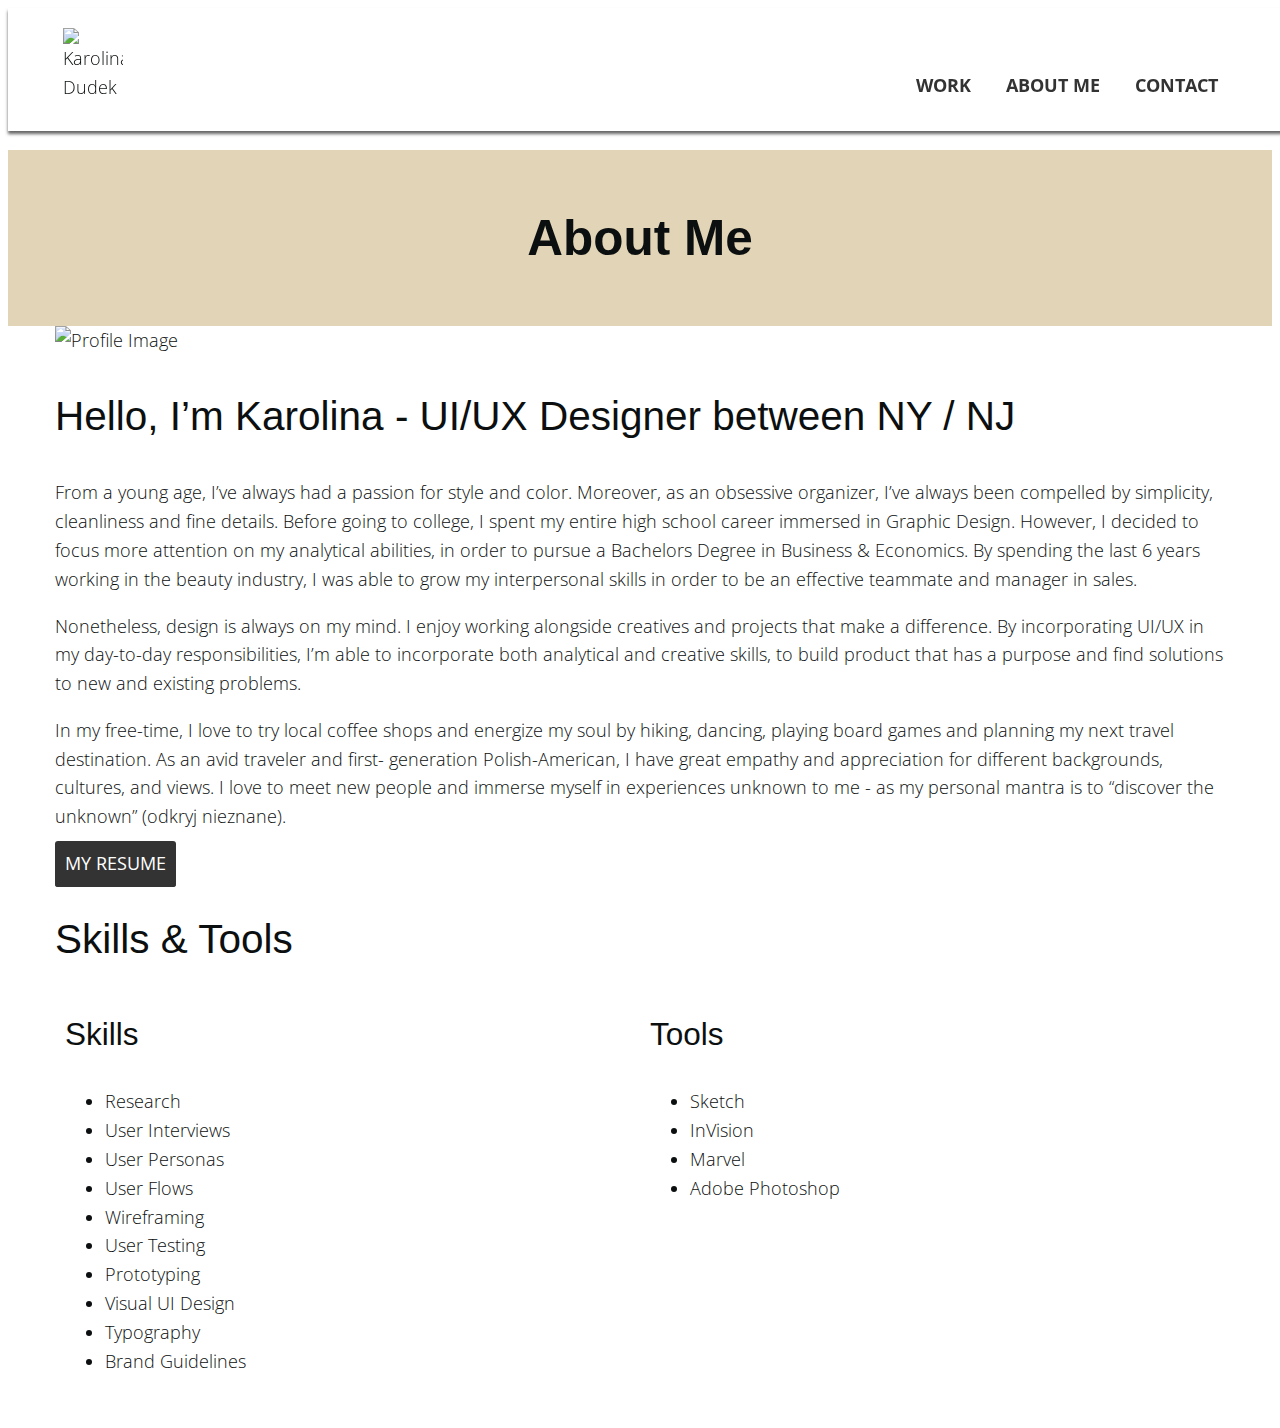
==== about.html @ d3643cec "Add jQuery to HTML" ====
<!DOCTYPE html>
<html lang="en" dir="ltr">

<head>
  <meta charset="utf-8">
  <title>About Karolina Dudek</title>
  <link rel="stylesheet" type="text/css" href="https://cdnjs.cloudflare.com/ajax/libs/normalize/8.0.0/normalize.min.css">
  <link href="https://fonts.googleapis.com/css2?family=Open+Sans:ital,wght@0,400;1,300;1,700&display=swap" rel="stylesheet">
  <meta name="viewport" content="width=device-width, initial-scale=1">
  <link rel="stylesheet" type="text/css" href="css/style.css">
  <link href="img/favicon.ico" rel="shortcut icon">
</head>

<body>
  <!--For the header -->
  <header>
    <!--For the navigation -->
    <div class="container">
      <img src="img/logokd.png" class="logo" alt="Karolina Dudek">
      <nav>
        <ul class="navigation">
          <li><a href="index.html">Work</a></li>
          <li><a href="about.html">About Me</a></li>
          <li><a href="#contact">Contact</a></li>
        </ul>
      </nav>
    </div>
  </header>

  <main>
    <div id="hero">
      <div class="container">
        <h1>About Me</h1>
      </div>
    </div>

    <div id="about-page">
      <div class="container">
        <picture>
          <source srcset="img/profile_mobile.jpg" media="(max-width:767px)">
          <img src="img/profile_desktop.jpg" alt="Profile Image">
        </picture>
      </div>

      <div>
        <div class="container">
          <h2>Hello, I’m Karolina - UI/UX Designer between NY / NJ</h2>
          <p>
            From a young age, I’ve always had a passion for style and color. Moreover, as an obsessive organizer, I’ve always been compelled by simplicity, cleanliness and fine details. Before going to college, I spent my entire high school career
            immersed in Graphic Design. However, I decided to focus more attention on my analytical abilities, in order to pursue a Bachelors Degree in Business & Economics. By spending the last 6 years working in the beauty industry, I was able to
            grow my interpersonal skills in order to be an effective teammate and manager in sales.
          </p>
          <p>
            Nonetheless, design is always on my mind. I enjoy working alongside creatives and projects that make a difference. By incorporating UI/UX in my day-to-day responsibilities, I’m able to incorporate both analytical and creative skills, to
            build product that has a purpose and find solutions to new and existing problems.
          </p>
          <p>
            In my free-time, I love to try local coffee shops and energize my soul by hiking, dancing, playing board games and planning my next travel destination. As an avid traveler and first- generation Polish-American, I have great empathy and
            appreciation for different backgrounds, cultures, and views. I love to meet new people and immerse myself in experiences unknown to me - as my personal mantra is to “discover the unknown” (odkryj nieznane).
          </p>
          <a href="files/resume.pdf" class="button-resume">My Resume</a>
        </div>

        <div>
          <div class="container">
            <h2>Skills & Tools</h2>
            <div class="row">
              <div class="col-md-6">
                <h3>Skills</h3>
                <ul>
                  <li>Research</li>
                  <li>User Interviews</li>
                  <li>User Personas</li>
                  <li>User Flows</li>
                  <li>Wireframing</li>
                  <li>User Testing</li>
                  <li>Prototyping</li>
                  <li>Visual UI Design</li>
                  <li>Typography</li>
                  <li>Brand Guidelines</li>
                </ul>
              </div>
              <div class="col-md-6">
                <h3>Tools</h3>
                <ul>
                  <li>Sketch</li>
                  <li>InVision</li>
                  <li>Marvel</li>
                  <li>Adobe Photoshop</li>
                </ul>
              </div>
            </div>
          </div>
        </div>
      </div>
    </div>
  </main>
  <script src="https://code.jquery.com/jquery-3.6.0.min.js" integrity="sha256-/xUj+3OJU5yExlq6GSYGSHk7tPXikynS7ogEvDej/m4=" crossorigin="anonymous"></script>
  <script src="js/scripts.js"></script>
</body>
---- css/style.css ----
/*
Colors used:
Primary Color (Black): #0c0f0f;
Primary Color (Dark Gray): 333333;
Primary Color (White): ffffff;
Secondary Color (Beige): E2D4B7;
*/
* {
  box-sizing: border-box;
}

header {
  background-color: #ffffff;
  text-align: center;
  box-shadow: 0px 3px 3px 0px rgba(50, 50, 50, 0.75);
  position: fixed;
  width: 100%;
  padding: 10px 0;
}

body {
  background-color: #ffffff;
  font-family: 'Open Sans', sans-serif;
  font-size: 16px;
  /* Sets the font size to 16px */
  font-weight: 300;
  /* Sets the font weight to 300 */
  line-height: 1.6;
  /* Sets the line-height to 1.6 * the font-size */
  color: #0c0f0f;
}

h1, h2, h3, h4 {
  line-height: 1.4;
}

h1 {
  font-family: 'Tenor Sans', sans-serif;
  font-size: 2.75em;
  font-weight: 700;
  text-align: center;
  /* Centers text */
}

h2 {
  font-family: 'Tenor Sans', sans-serif;
  font-size: 2.25em;
  font-weight: 300;
}

h3 {
  font-family: 'Tenor Sans', sans-serif;
  font-size: 1.75em;
  font-weight: 400;
}

h4 {
  font-size: 1.35em;
  font-weight: 400;
}

main {
  padding-top: 186px;
}

img {
  width: 100%;
}

a {
  color: #0c0f0f;
  text-decoration: underline;
  transition: 0.2s opacity;
}

a:visited {
  /* visited link */
  color: #744168;
}

a:hover {
  color: #E2D4B7;
  text-decoration: underline;
  /* Underlining when hovering over a link */
}

a:active {
  /* selected link */
  color: #E2D4B7;
}

a:hover,
a:focus {
  color: #E2D4B7;
  text-decoration: underline;
}

.button {
  display: inline-block;
  background-color: #333333;
  color: #ffffff;
  font-weight: 400;
  text-decoration: none;
  padding: 10px;
  border-radius: 3px;
  border-bottom: 2px solid #ffffff;
  transition: 0.2s opacity;
}

.button:hover {
  opacity: 0.8;
}

.button-contact {
  background-color: #333333;
  color: #ffffff;
  text-decoration: none;
  text-transform: uppercase;
  font-weight: 400;
  padding: 10px;
  border-radius: 3px;
  border-bottom: 2px solid #333333;
  transition: 0.2s opacity;
}

.button-contact:hover {
  opacity: 0.8;
  background-color: #ffffff;
  color: #333333;
  border: 2px solid #ffffff;
}

.button-social {
  display: inline-block;
  position: relative;
  width: 6%;
}

.button-social:hover {
  display: inline-block;
  width: 10%;
  color: #E2D4B7;
}

.button-resume {
  background-color: #333333;
  color: #ffffff;
  text-decoration: none;
  text-transform: uppercase;
  font-weight: 400;
  padding: 10px;
  border-radius: 3px;
  border-bottom: 2px solid #333333;
  transition: 0.2s opacity;
}

.button-resume:hover {
  opacity: 0.8;
  background-color: #E2D4B7;
  color: #333333;
  border: 2px solid #E2D4B7;
}

/* Layout styling */
.container {
  padding: 0 15px;
}

.row {
  margin: 25px 0;
  /* 25px top and bottom, 0 left and right */
}

#work row {
  padding-bottom: 25px;
  border-bottom: 2px solid #333333
}

#hero {
  text-align: center;
  /* Centers text */
  background-color: #E2D4B7;
  padding: 20px 0;
  display: inline-block;
  width: 100%;
}

/* Header & Navigation Styling */
.logo {
  max-width: 60px;
}

nav {
  width: 100%;
  display: inline-block;
}

nav>ul {
  list-style-type: none;
  padding: 0;
}

nav>ul>li {
  display: inline-block;
}

nav>ul>li>a {
  padding: 0 15px;
  text-transform: uppercase;
  text-decoration: none;
  font-weight: 700;
  color: #333333;
}

nav>ul>li>a:visited {
  /* visited link */
  color: #744168;
}

nav>ul>li>a:hover {
  color: #E2D4B7;
  text-decoration: underline;
  /* Underlining when hovering over a link */
}

nav>ul>li>a:active {
  /* selected link */
  color: #333333;
}

nav>ul>li>a:hover,
nav>ul>li>a:focus {
  color: #E2D4B7;
  text-decoration: underline;
}

[class*="col-"] {
  float: left;
  padding: 10px;
}

/* Footer Styling */
footer {
  text-align: center;
  /* Centers text */
  background-color: #E2D4B7;
  padding: 20px 0;
  display: inline-block;
  width: 100%;
}

/* ==============================
Medium devices (640px and larger)
================================= */
@media only screen and (min-width: 640px) {
  header {
    text-align: unset;
    padding: 20px 0 13px;
  }

  nav {
    width: auto;
    float: right;
    margin-top: 25px;
  }

  main {
    padding-top: 142px;
  }

  body {
    font-size: 18px;
  }

  #hero span {
    display: block;
  }

  .col-md-6 {
    width: 50%;
  }

  .row::after {
    content: "";
    clear: both;
    display: table;
  }

  #about-page h3 {
    margin-top: 0;
  }
}

/* ==============================
Large devices (1024px or larger)
================================= */
@media only screen and (min-width: 1024px) {
  .col-lg-7 {
    width: 60%;
  }

  .col-lg-5 {
    width: 40%;
  }

  .container {
    max-width: 1200px;
    margin-left: auto;
    margin-right: auto;
  }
}
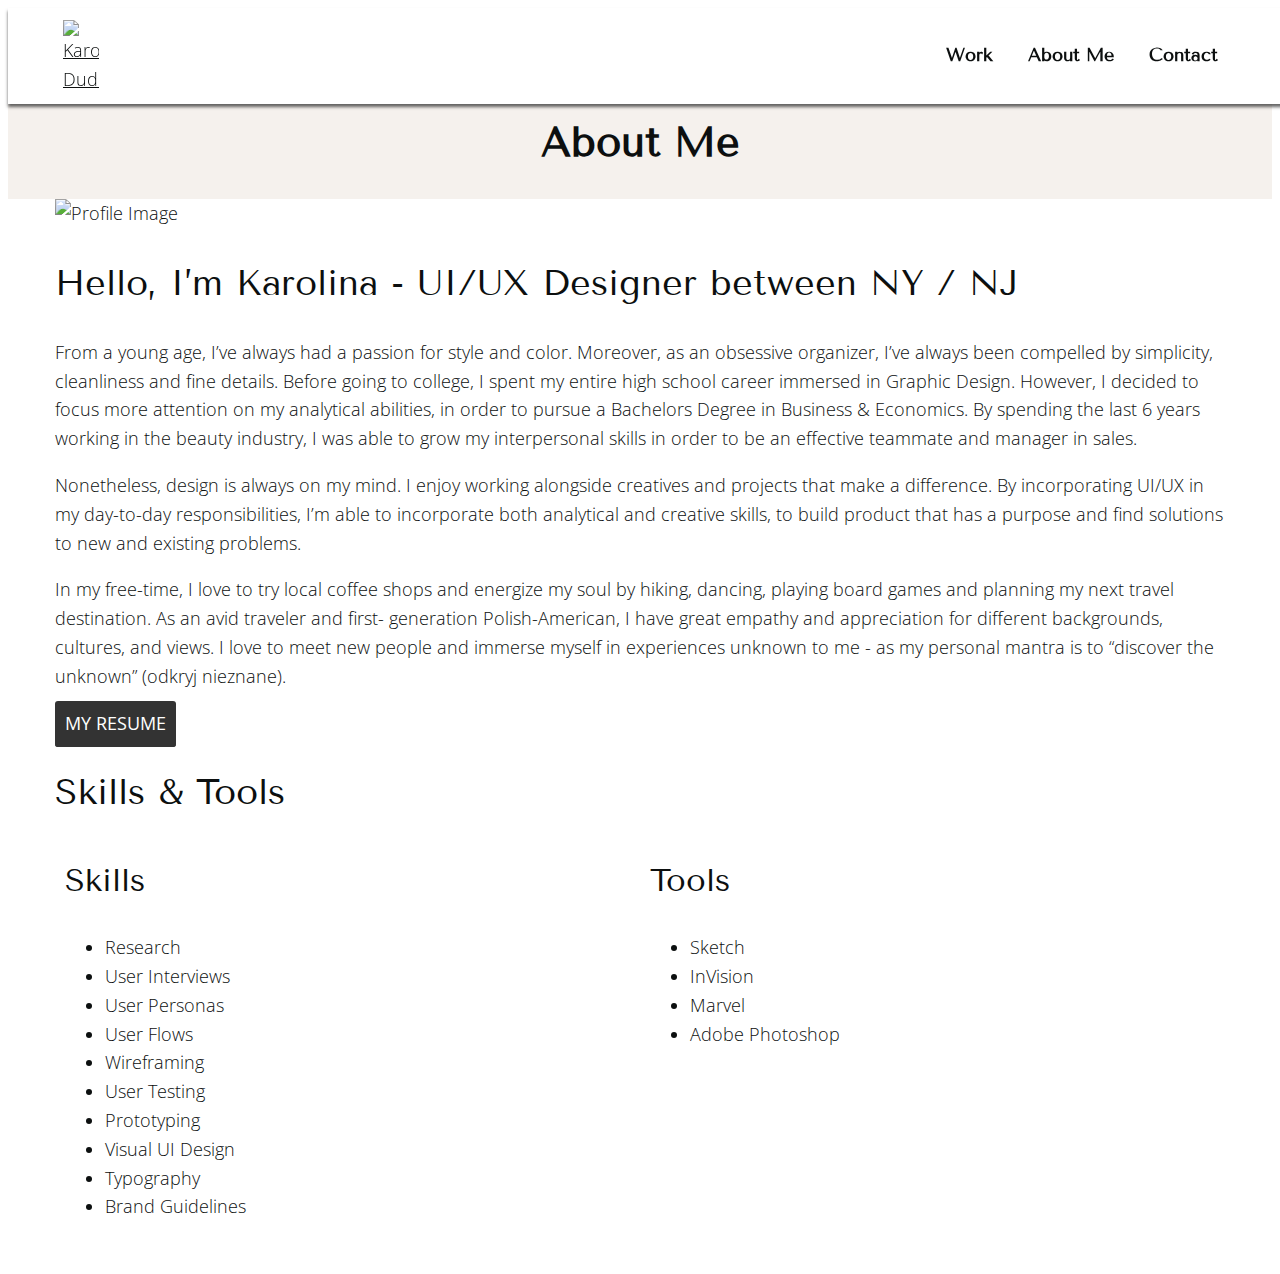
==== commit b7a52f8b: "Add hyperlink to Logo" ====
--- a/about.html
+++ b/about.html
@@ -6,9 +6,11 @@
   <title>About Karolina Dudek</title>
   <link rel="stylesheet" type="text/css" href="https://cdnjs.cloudflare.com/ajax/libs/normalize/8.0.0/normalize.min.css">
   <link href="https://fonts.googleapis.com/css2?family=Open+Sans:ital,wght@0,400;1,300;1,700&display=swap" rel="stylesheet">
+  <link href="https://fonts.googleapis.com/css2?family=Tenor+Sans&display=swap" rel="stylesheet">
   <meta name="viewport" content="width=device-width, initial-scale=1">
   <link rel="stylesheet" type="text/css" href="css/style.css">
   <link href="img/favicon.ico" rel="shortcut icon">
+  <link rel="stylesheet" href="https://use.fontawesome.com/releases/v5.15.4/css/all.css" integrity="sha384-DyZ88mC6Up2uqS4h/KRgHuoeGwBcD4Ng9SiP4dIRy0EXTlnuz47vAwmeGwVChigm" crossorigin="anonymous" class="fas fa-bars">
 </head>
 
 <body>
@@ -16,14 +18,19 @@
   <header>
     <!--For the navigation -->
     <div class="container">
-      <img src="img/logokd.png" class="logo" alt="Karolina Dudek">
-      <nav>
-        <ul class="navigation">
-          <li><a href="index.html">Work</a></li>
-          <li><a href="about.html">About Me</a></li>
-          <li><a href="#contact">Contact</a></li>
-        </ul>
-      </nav>
+      <div class="navtoggle" id="myNavtoggle">
+        <a href="index.html" class="logo-link-wrapper">
+          <img src="img/logokd.png" class="logo" alt="Karolina Dudek">
+        </a>
+        <nav>
+          <ul class="navigation">
+            <li><a href="index.html">Work</a></li>
+            <li><a href="about.html">About Me</a></li>
+            <li><a href="#contact" onclick="menuToggle()">Contact</a></li>
+            <li><a href="javascript:void(0);" class="icon" onclick="menuToggle()"><i class="fas fa-bars"></i></a></li>
+          </ul>
+        </nav>
+      </div>
     </div>
   </header>
 
@@ -98,3 +105,4 @@
   <script src="https://code.jquery.com/jquery-3.6.0.min.js" integrity="sha256-/xUj+3OJU5yExlq6GSYGSHk7tPXikynS7ogEvDej/m4=" crossorigin="anonymous"></script>
   <script src="js/scripts.js"></script>
 </body>
+</html>
--- a/css/style.css
+++ b/css/style.css
@@ -11,11 +11,13 @@
 
 header {
   background-color: #ffffff;
-  text-align: center;
   box-shadow: 0px 3px 3px 0px rgba(50, 50, 50, 0.75);
   position: fixed;
   width: 100%;
-  padding: 10px 0;
+  padding: 10px 0 4px;
+}
+.navtoggle, .navtoggle.responsive {
+  position: relative;
 }
 
 body {
@@ -36,7 +38,7 @@
 
 h1 {
   font-family: 'Tenor Sans', sans-serif;
-  font-size: 2.75em;
+  font-size: 2.25em;
   font-weight: 700;
   text-align: center;
   /* Centers text */
@@ -44,7 +46,7 @@
 
 h2 {
   font-family: 'Tenor Sans', sans-serif;
-  font-size: 2.25em;
+  font-size: 2em;
   font-weight: 300;
 }
 
@@ -60,7 +62,7 @@
 }
 
 main {
-  padding-top: 186px;
+  padding-top: 72px;
 }
 
 img {
@@ -73,10 +75,6 @@
   transition: 0.2s opacity;
 }
 
-a:visited {
-  /* visited link */
-  color: #744168;
-}
 
 a:hover {
   color: #E2D4B7;
@@ -161,6 +159,116 @@
   border: 2px solid #E2D4B7;
 }
 
+/* Main Animation */
+.girl-illustration {
+  display: block;
+  margin: auto;
+  width: 100%;
+  max-width: 550px;
+  height: auto;
+}
+
+/* Lightbulb Animation */
+@keyframes color-change {
+  from {fill: #fcd277}
+  to {fill: #ffffff}
+}
+
+#path302 {
+  animation: 4s color-change infinite alternate;linear;
+}
+
+/* Lightbulb Rays Animation */
+@keyframes color-change-rays {
+  from {fill: #fcd277}
+  to {fill: #ddd6ef}
+}
+
+#path332 {
+  animation: 4s color-change-rays infinite alternate;linear;
+}
+#path330 {
+  animation: 4s color-change-rays infinite alternate;linear;
+}
+#path328 {
+  animation: 4s color-change-rays infinite alternate;linear;
+}
+#path326 {
+  animation: 4s color-change-rays infinite alternate;linear;
+}
+#path324 {
+  animation: 4s color-change-rays infinite alternate;linear;
+}
+#path322 {
+  animation: 4s color-change-rays infinite alternate;linear;
+}
+#path320 {
+  animation: 4s color-change-rays infinite alternate;linear;
+}
+#path304 {
+  animation: 4s color-change-rays infinite alternate;linear;
+}
+#path306 {
+  animation: 4s color-change-rays infinite alternate;linear;
+}
+#path308 {
+  animation: 4s color-change-rays infinite alternate;linear;
+}
+#path310 {
+  animation: 4s color-change-rays infinite alternate;linear;
+}
+#path312 {
+  animation: 4s color-change-rays infinite alternate;linear;
+}
+#path314 {
+  animation: 4s color-change-rays infinite alternate;linear;
+}
+#path316 {
+  animation: 4s color-change-rays infinite alternate;linear;
+}
+#path318 {
+  animation: 4s color-change-rays infinite alternate;linear;
+}
+
+/* Stars Animation */
+@keyframes star-move1 {
+  from {fill: #8076C2; transform: translate(0px,50px);}
+  to {fill:#ffffff; transform: translate(-150px, 100px);}
+}
+
+#path584 {
+  animation: 3s star-move1 infinite alternate ease-out;
+}
+
+@keyframes star-move2 {
+  from {fill: #8076C2; transform: translate(0px,100px);}
+  to {fill:#ffffff; transform: translate(-50px, 50px);}
+}
+
+#path586 {
+  animation: 2s star-move2 infinite alternate ease-out;
+}
+
+@keyframes star-move3 {
+  from {fill: #8076C2; transform: translate(0px,100px);}
+  to {fill:#DDD6EF; transform: translate(-50px, 25px);}
+}
+
+#path580 {
+  animation: 3.5s star-move3 infinite alternate ease-out;
+}
+
+@keyframes star-move4 {
+  from {fill: #8076C2; transform: translate(0px,100px);}
+  to {fill:#ffffff; transform: translate(50px, 200px);}
+}
+
+#path582 {
+  animation: 2.5s star-move4 infinite alternate ease-out;
+}
+
+
+
 /* Layout styling */
 .container {
   padding: 0 15px;
@@ -179,42 +287,34 @@
 #hero {
   text-align: center;
   /* Centers text */
-  background-color: #E2D4B7;
-  padding: 20px 0;
+  background-color: #f5f1ed;
+  padding: 0 5px;
   display: inline-block;
   width: 100%;
 }
 
+
 /* Header & Navigation Styling */
 .logo {
-  max-width: 60px;
-}
-
-nav {
-  width: 100%;
-  display: inline-block;
-}
+  max-width: 36px;
+}
+
 
 nav>ul {
   list-style-type: none;
   padding: 0;
-}
-
-nav>ul>li {
-  display: inline-block;
-}
+  margin: 0;
+}
+
 
 nav>ul>li>a {
   padding: 0 15px;
-  text-transform: uppercase;
+  font-family: 'Tenor Sans', sans-serif;
+  text-transform: none;
   text-decoration: none;
-  font-weight: 700;
+  font-weight: 600;
+  font-size: 14px
   color: #333333;
-}
-
-nav>ul>li>a:visited {
-  /* visited link */
-  color: #744168;
 }
 
 nav>ul>li>a:hover {
@@ -232,6 +332,36 @@
 nav>ul>li>a:focus {
   color: #E2D4B7;
   text-decoration: underline;
+}
+
+.navtoggle li:not(:last-child) {
+  display: none;
+}
+
+.navtoggle li .icon {
+  position: absolute;
+  right: 0;
+  top: 2px;
+  font-size: 20px;
+  padding-top: 15px;
+  padding-right: 0;
+}
+
+/* navtoggle responsive */
+.navtoggle.responsive nav {
+  padding: 20px 0 0;
+  text-align: center;
+  font-size: 18px;
+  border-top: 1px solid #f5f1ed;
+}
+
+.navtoggle.responsive li  {
+  display: block;
+  padding: 10px 0;
+}
+
+.navtoggle.responsive li:last-child {
+  padding: 0 0 10px;
 }
 
 [class*="col-"] {
@@ -243,7 +373,7 @@
 footer {
   text-align: center;
   /* Centers text */
-  background-color: #E2D4B7;
+  background-color: #E3D7CC;
   padding: 20px 0;
   display: inline-block;
   width: 100%;
@@ -252,20 +382,35 @@
 /* ==============================
 Medium devices (640px and larger)
 ================================= */
-@media only screen and (min-width: 640px) {
+@media only screen and (min-width: 641px) {
   header {
     text-align: unset;
-    padding: 20px 0 13px;
+    padding: 12px 0 10px;
   }
 
   nav {
     width: auto;
     float: right;
-    margin-top: 25px;
+    margin-top: 2px;
+  }
+
+  nav > ul {
+    margin: 1em 0;
+  }
+
+  nav > ul > li {
+    display: inline-block;
+  }
+
+  .navtoggle li:not(:last-child) {
+    display: inline-block;
+  }
+  .navtoggle li:last-child {
+    display: none;
   }
 
   main {
-    padding-top: 142px;
+    padding-top: 80px;
   }
 
   body {
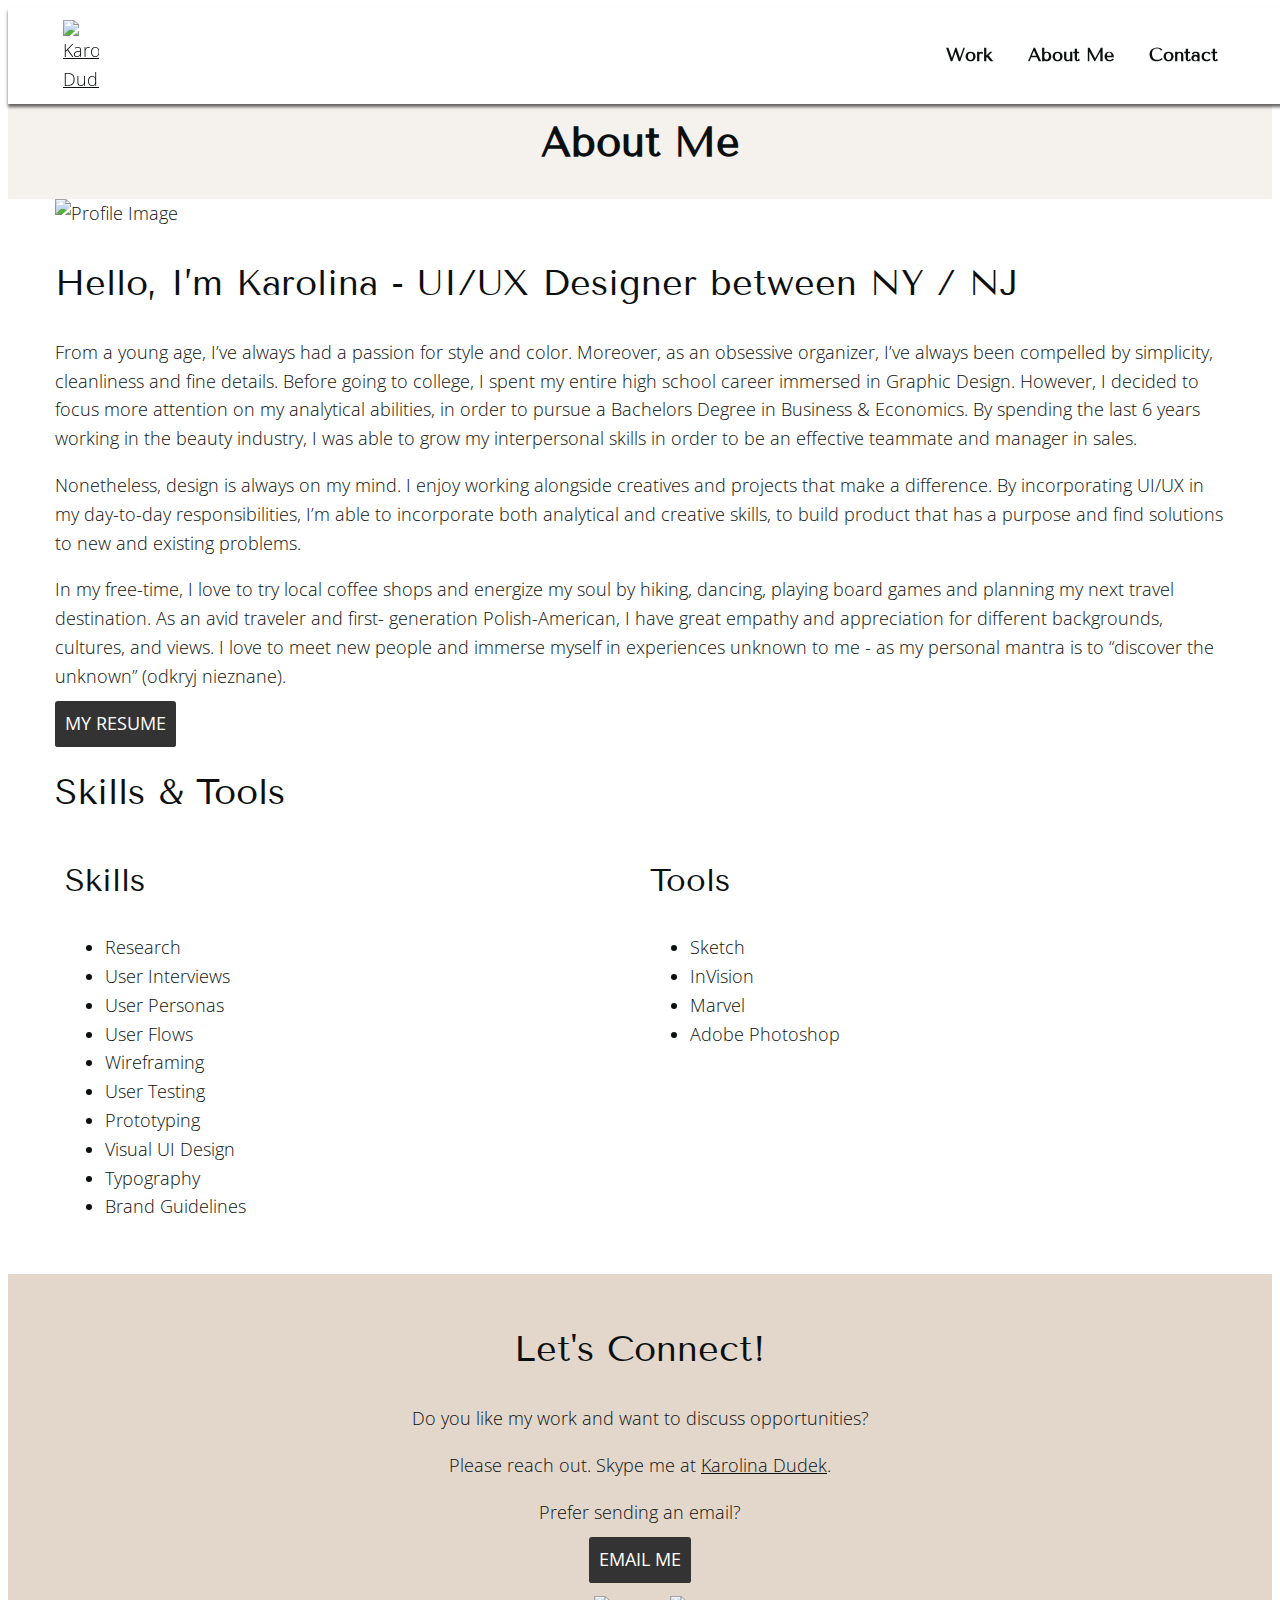
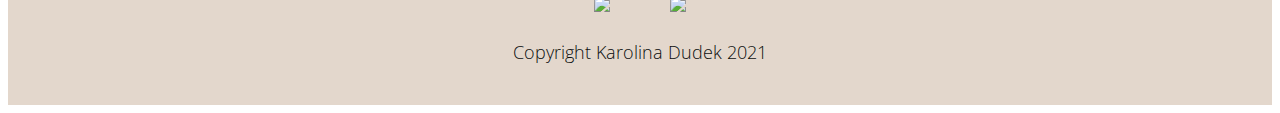
==== commit e339e172: "Add Hyperlink to Work & Contact" ====
--- a/about.html
+++ b/about.html
@@ -102,6 +102,34 @@
       </div>
     </div>
   </main>
+  <footer id="contact">
+    <div class="container">
+      <h2> Let's Connect!</h2>
+      <p>
+        Do you like my work and want to discuss opportunities?
+      </p>
+      <p>
+        Please reach out. Skype me at <a href="skype:live:.cid.5298671feeb4a166">Karolina Dudek</a>.
+      </p>
+      <p>Prefer sending an email?</p>
+      <div>
+        <a href="mailto:karolina.dudek370@gmail.com" class="button-contact">Email me</a>
+      </div>
+
+      <div>
+        <p>
+          <!--Social Media Layout and Placeholders-->
+          <a href="https://www.linkedin.com/in/karolinadudek370/" class="button-social">
+            <img src="img/social/linkedin.svg">
+          </a>
+          <a href="https://www.behance.net/karolinadudek2" class="button-social">
+            <img src="img/social/behance.svg">
+          </a>
+        </p>
+      </div>
+      <p>Copyright Karolina Dudek 2021</p>
+    </div>
+  </footer>
   <script src="https://code.jquery.com/jquery-3.6.0.min.js" integrity="sha256-/xUj+3OJU5yExlq6GSYGSHk7tPXikynS7ogEvDej/m4=" crossorigin="anonymous"></script>
   <script src="js/scripts.js"></script>
 </body>
--- a/css/style.css
+++ b/css/style.css
@@ -369,6 +369,10 @@
   padding: 10px;
 }
 
+.work-link-wrapper img{
+  border: 5px solid #f5f1ed;
+}
+
 /* Footer Styling */
 footer {
   text-align: center;
@@ -454,3 +458,28 @@
     margin-right: auto;
   }
 }
+
+.logo-link-wrapper img{
+  transition: all 500ms;
+}
+
+.logo-link-wrapper:hover img {
+  transition: all 500ms;
+  transform: scale(1.1);
+}
+
+
+
+.work-link-wrapper img{
+  transition: all 800ms;
+  border-width: medium;
+  border-color: #f5f1ed;
+}
+
+.work-link-wrapper:hover img {
+  transition: all 800ms;
+  transform: scale(1.1);
+  border-width: medium;
+  border-color: #f5f1ed;
+  padding:10px;
+}
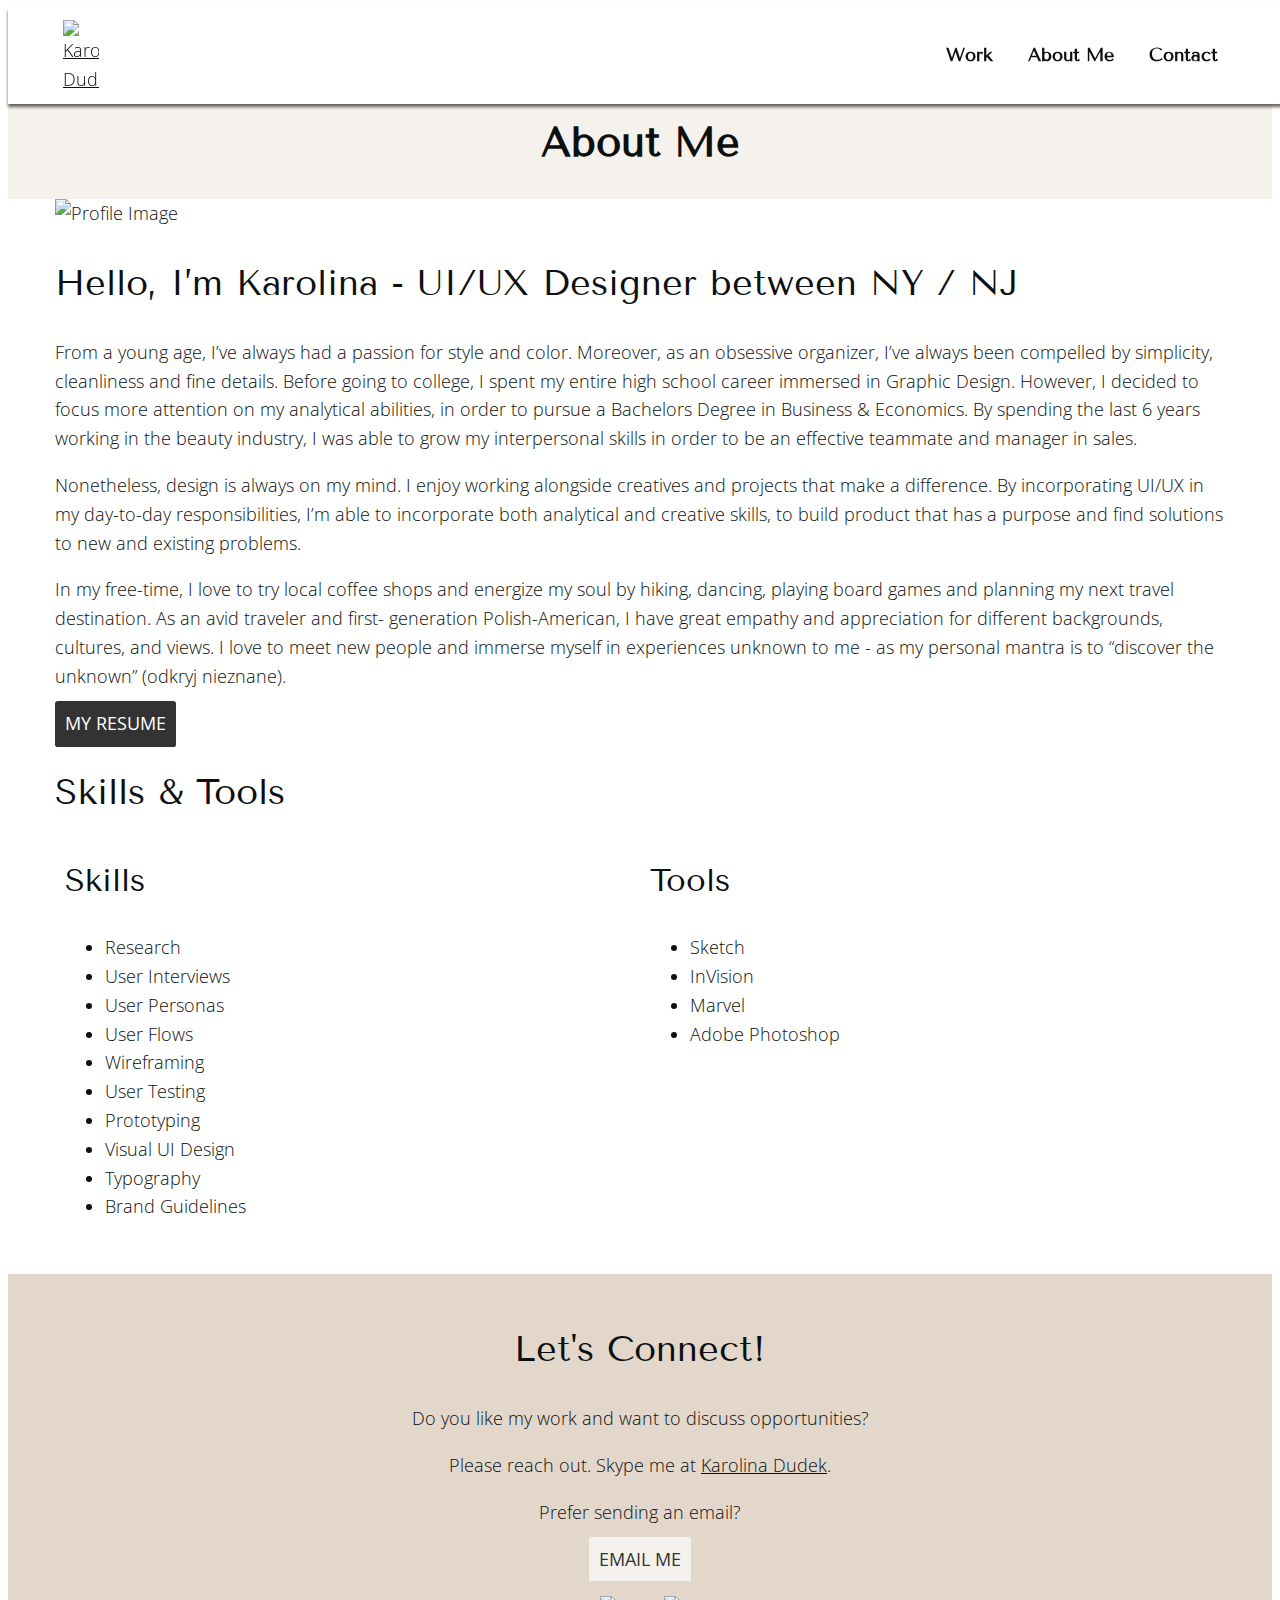
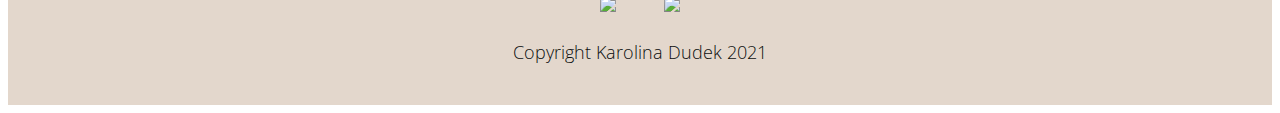
==== commit ec434805: "Add Border to Project Images" ====
--- a/about.html
+++ b/about.html
@@ -24,7 +24,7 @@
         </a>
         <nav>
           <ul class="navigation">
-            <li><a href="index.html">Work</a></li>
+            <li><a href="index.html#work">Work</a></li>
             <li><a href="about.html">About Me</a></li>
             <li><a href="#contact" onclick="menuToggle()">Contact</a></li>
             <li><a href="javascript:void(0);" class="icon" onclick="menuToggle()"><i class="fas fa-bars"></i></a></li>
--- a/css/style.css
+++ b/css/style.css
@@ -3,7 +3,7 @@
 Primary Color (Black): #0c0f0f;
 Primary Color (Dark Gray): 333333;
 Primary Color (White): ffffff;
-Secondary Color (Beige): E2D4B7;
+Secondary Color (D.Beige): E3D7CC;
 */
 * {
   box-sizing: border-box;
@@ -77,26 +77,36 @@
 
 
 a:hover {
-  color: #E2D4B7;
+  color: #E3D7CC;
   text-decoration: underline;
   /* Underlining when hovering over a link */
 }
 
 a:active {
   /* selected link */
-  color: #E2D4B7;
+  color: #E3D7CC;
 }
 
 a:hover,
 a:focus {
-  color: #E2D4B7;
-  text-decoration: underline;
-}
+  color: #E3D7CC;
+  text-decoration: underline;
+}
+
+.project-link {
+  color: #0800ff;
+  text-decoration: underline;
+}
+
+.project-link:hover {
+  color: #E3D7CC;
+}
+
 
 .button {
   display: inline-block;
-  background-color: #333333;
-  color: #ffffff;
+  background-color: #f5f1ed;
+  color: #333333;
   font-weight: 400;
   text-decoration: none;
   padding: 10px;
@@ -106,38 +116,40 @@
 }
 
 .button:hover {
-  opacity: 0.8;
-}
-
-.button-contact {
   background-color: #333333;
   color: #ffffff;
+  opacity: 0.8;
+}
+
+.button-contact {
+  background-color: #f5f1ed;
+  color: #333333;
   text-decoration: none;
   text-transform: uppercase;
   font-weight: 400;
   padding: 10px;
   border-radius: 3px;
-  border-bottom: 2px solid #333333;
+  border-bottom: 2px solid #E3D7CC;
   transition: 0.2s opacity;
 }
 
 .button-contact:hover {
   opacity: 0.8;
-  background-color: #ffffff;
-  color: #333333;
-  border: 2px solid #ffffff;
+  background-color: #333333;
+  color: #ffffff;
+  border: 2px solid #333333;
 }
 
 .button-social {
   display: inline-block;
   position: relative;
-  width: 6%;
+  width: 5%;
 }
 
 .button-social:hover {
   display: inline-block;
-  width: 10%;
-  color: #E2D4B7;
+  width: 6%;
+  color: #E3D7CC;
 }
 
 .button-resume {
@@ -154,9 +166,9 @@
 
 .button-resume:hover {
   opacity: 0.8;
-  background-color: #E2D4B7;
+  background-color: #E3D7CC;
   color: #333333;
-  border: 2px solid #E2D4B7;
+  border: 2px solid #E3D7CC;
 }
 
 /* Main Animation */
@@ -318,7 +330,7 @@
 }
 
 nav>ul>li>a:hover {
-  color: #E2D4B7;
+  color: #E3D7CC;
   text-decoration: underline;
   /* Underlining when hovering over a link */
 }
@@ -330,7 +342,7 @@
 
 nav>ul>li>a:hover,
 nav>ul>li>a:focus {
-  color: #E2D4B7;
+  color: #E3D7CC;
   text-decoration: underline;
 }
 
@@ -370,7 +382,15 @@
 }
 
 .work-link-wrapper img{
-  border: 5px solid #f5f1ed;
+  border: 5px;
+  border-style: solid;
+  border-color: #E3D7CC;
+}
+
+.work-link-wrapper:hover img {
+  transition: all 800ms;
+  transform: scale(1.05);
+  padding:6px;
 }
 
 /* Footer Styling */
@@ -425,6 +445,7 @@
     display: block;
   }
 
+
   .col-md-6 {
     width: 50%;
   }
@@ -467,19 +488,3 @@
   transition: all 500ms;
   transform: scale(1.1);
 }
-
-
-
-.work-link-wrapper img{
-  transition: all 800ms;
-  border-width: medium;
-  border-color: #f5f1ed;
-}
-
-.work-link-wrapper:hover img {
-  transition: all 800ms;
-  transform: scale(1.1);
-  border-width: medium;
-  border-color: #f5f1ed;
-  padding:10px;
-}
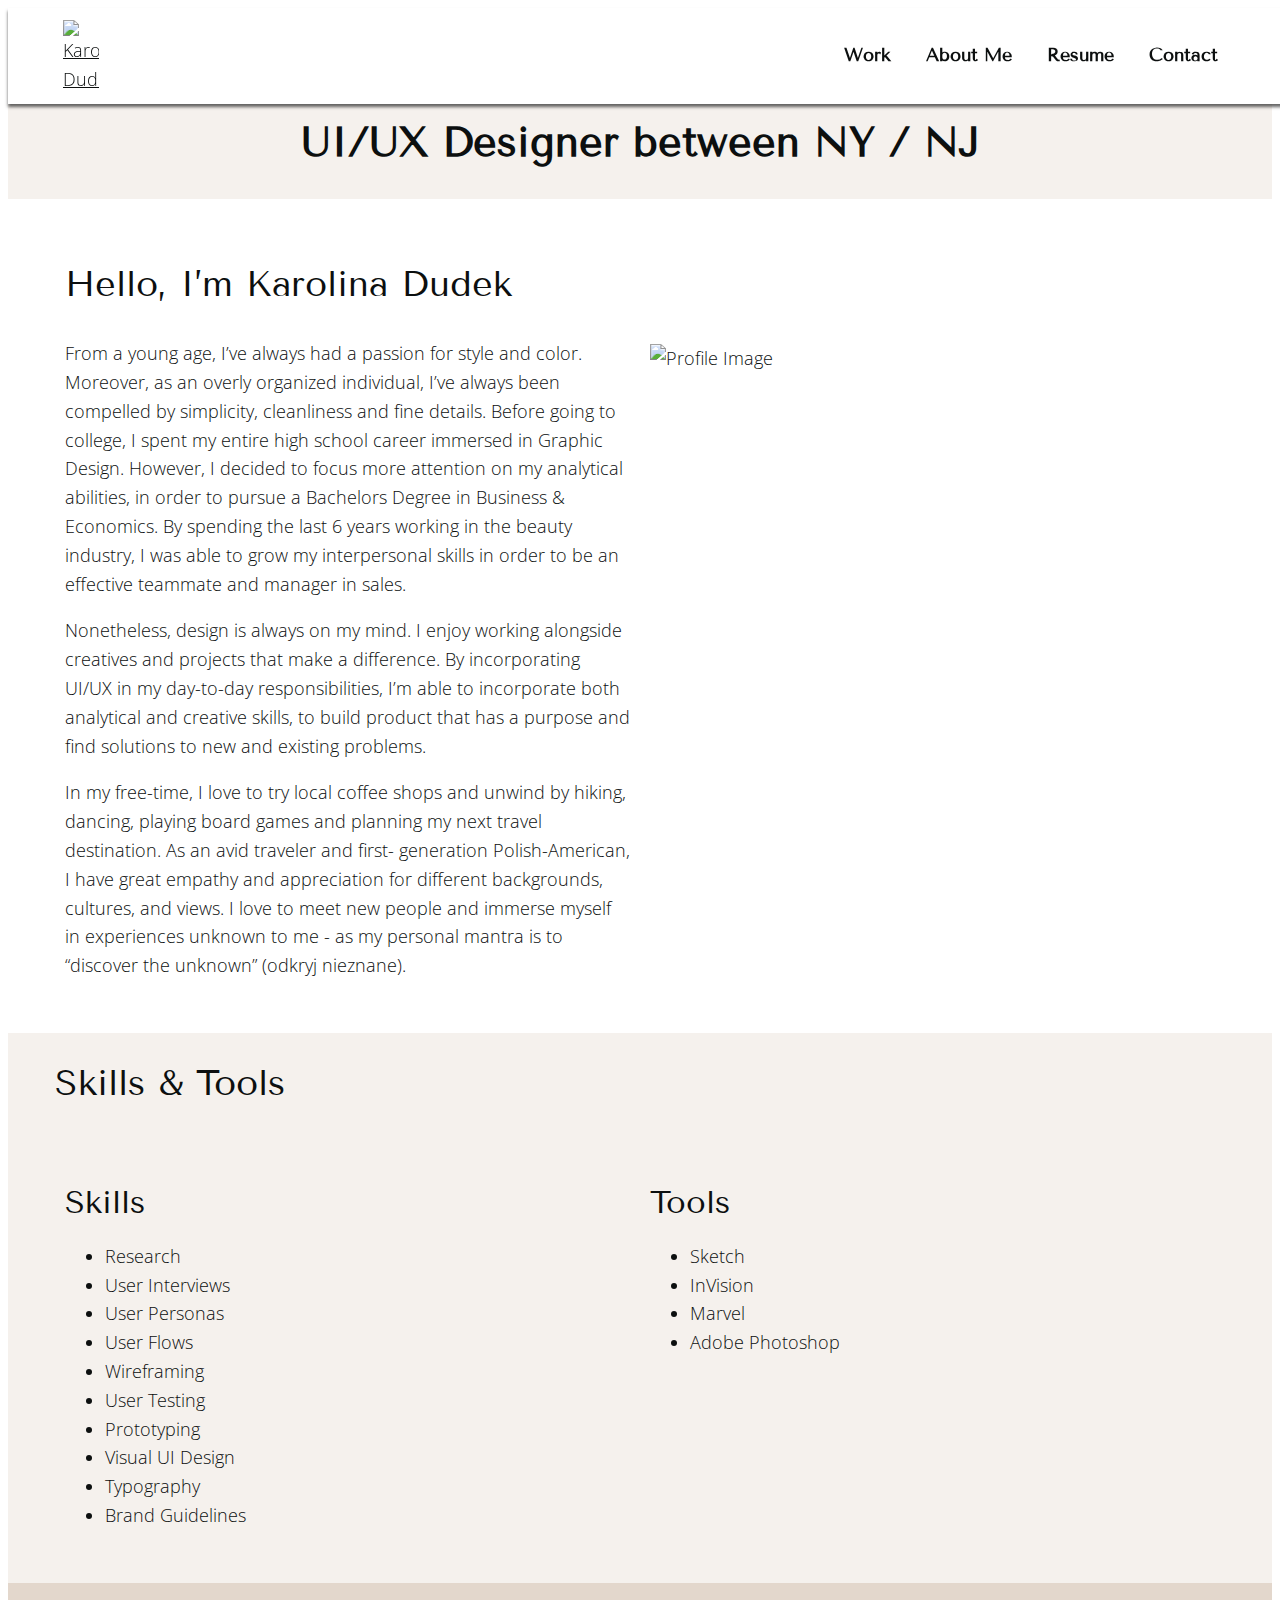
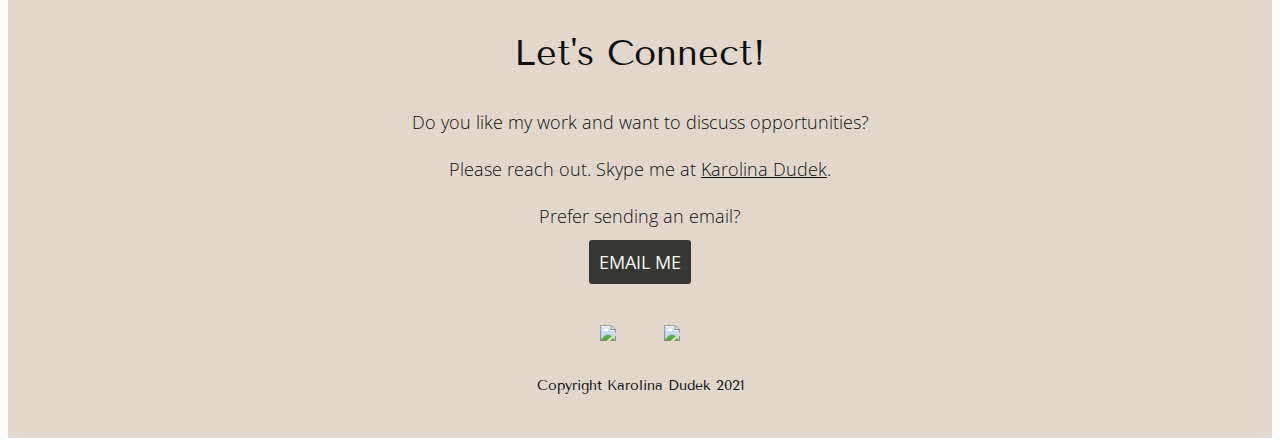
==== commit 142cd8bf: "Add Animation & Styling" ====
--- a/about.html
+++ b/about.html
@@ -26,6 +26,7 @@
           <ul class="navigation">
             <li><a href="index.html#work">Work</a></li>
             <li><a href="about.html">About Me</a></li>
+            <li><a href="files/resume.pdf">Resume</a></li>
             <li><a href="#contact" onclick="menuToggle()">Contact</a></li>
             <li><a href="javascript:void(0);" class="icon" onclick="menuToggle()"><i class="fas fa-bars"></i></a></li>
           </ul>
@@ -37,66 +38,77 @@
   <main>
     <div id="hero">
       <div class="container">
-        <h1>About Me</h1>
+        <h1>UI/UX Designer between NY / NJ</h1>
       </div>
     </div>
 
     <div id="about-page">
       <div class="container">
-        <picture>
-          <source srcset="img/profile_mobile.jpg" media="(max-width:767px)">
-          <img src="img/profile_desktop.jpg" alt="Profile Image">
-        </picture>
-      </div>
+        <div class="row">
+          <div class="col-md-6">
+            <div>
+              <h2>Hello, I’m Karolina Dudek</h2>
+              <p>
+                From a young age, I’ve always had a passion for style and color. Moreover, as an overly organized individual, I’ve always been compelled by simplicity, cleanliness and fine details. Before going to college, I spent my entire high
+                school
+                career
+                immersed in Graphic Design. However, I decided to focus more attention on my analytical abilities, in order to pursue a Bachelors Degree in Business & Economics. By spending the last 6 years working in the beauty industry, I was
+                able to
+                grow my interpersonal skills in order to be an effective teammate and manager in sales.
+              </p>
+              <p>
+                Nonetheless, design is always on my mind. I enjoy working alongside creatives and projects that make a difference. By incorporating UI/UX in my day-to-day responsibilities, I’m able to incorporate both analytical and creative
+                skills, to
+                build product that has a purpose and find solutions to new and existing problems.
+              </p>
+              <p>
+                In my free-time, I love to try local coffee shops and unwind by hiking, dancing, playing board games and planning my next travel destination. As an avid traveler and first- generation Polish-American, I have great empathy
+                and
+                appreciation for different backgrounds, cultures, and views. I love to meet new people and immerse myself in experiences unknown to me - as my personal mantra is to “discover the unknown” (odkryj nieznane).
+              </p>
+            </div>
+          </div>
 
-      <div>
-        <div class="container">
-          <h2>Hello, I’m Karolina - UI/UX Designer between NY / NJ</h2>
-          <p>
-            From a young age, I’ve always had a passion for style and color. Moreover, as an obsessive organizer, I’ve always been compelled by simplicity, cleanliness and fine details. Before going to college, I spent my entire high school career
-            immersed in Graphic Design. However, I decided to focus more attention on my analytical abilities, in order to pursue a Bachelors Degree in Business & Economics. By spending the last 6 years working in the beauty industry, I was able to
-            grow my interpersonal skills in order to be an effective teammate and manager in sales.
-          </p>
-          <p>
-            Nonetheless, design is always on my mind. I enjoy working alongside creatives and projects that make a difference. By incorporating UI/UX in my day-to-day responsibilities, I’m able to incorporate both analytical and creative skills, to
-            build product that has a purpose and find solutions to new and existing problems.
-          </p>
-          <p>
-            In my free-time, I love to try local coffee shops and energize my soul by hiking, dancing, playing board games and planning my next travel destination. As an avid traveler and first- generation Polish-American, I have great empathy and
-            appreciation for different backgrounds, cultures, and views. I love to meet new people and immerse myself in experiences unknown to me - as my personal mantra is to “discover the unknown” (odkryj nieznane).
-          </p>
-          <a href="files/resume.pdf" class="button-resume">My Resume</a>
-        </div>
-
-        <div>
-          <div class="container">
-            <h2>Skills & Tools</h2>
-            <div class="row">
-              <div class="col-md-6">
-                <h3>Skills</h3>
-                <ul>
-                  <li>Research</li>
-                  <li>User Interviews</li>
-                  <li>User Personas</li>
-                  <li>User Flows</li>
-                  <li>Wireframing</li>
-                  <li>User Testing</li>
-                  <li>Prototyping</li>
-                  <li>Visual UI Design</li>
-                  <li>Typography</li>
-                  <li>Brand Guidelines</li>
-                </ul>
-              </div>
-              <div class="col-md-6">
-                <h3>Tools</h3>
-                <ul>
-                  <li>Sketch</li>
-                  <li>InVision</li>
-                  <li>Marvel</li>
-                  <li>Adobe Photoshop</li>
-                </ul>
+          <div class="pro-pic">
+            <div class="col-md-6">
+              <div>
+                <picture>
+                  <source srcset="img/profile_mobile.jpg" media="(max-width:767px)">
+                  <img src="img/profile_desktop.jpg" alt="Profile Image">
+                </picture>
               </div>
             </div>
+          </div>
+        </div>
+      </div>
+    </div>
+    <div id="skills">
+      <div class="container">
+        <h2>Skills & Tools</h2>
+        <div class="row">
+          <div class="col-md-6">
+            <h3>Skills</h3>
+            <ul>
+              <li>Research</li>
+              <li>User Interviews</li>
+              <li>User Personas</li>
+              <li>User Flows</li>
+              <li>Wireframing</li>
+              <li>User Testing</li>
+              <li>Prototyping</li>
+              <li>Visual UI Design</li>
+              <li>Typography</li>
+              <li>Brand Guidelines</li>
+            </ul>
+          </div>
+          <div class="col-md-6">
+            <h3>Tools</h3>
+            <ul>
+              <li>Sketch</li>
+              <li>InVision</li>
+              <li>Marvel</li>
+              <li>Adobe Photoshop</li>
+            </ul>
           </div>
         </div>
       </div>
@@ -109,7 +121,7 @@
         Do you like my work and want to discuss opportunities?
       </p>
       <p>
-        Please reach out. Skype me at <a href="skype:live:.cid.5298671feeb4a166">Karolina Dudek</a>.
+        Please reach out. Skype me at <a href="skype:live:.cid.5298671feeb4a166" class"contact-link">Karolina Dudek</a>.
       </p>
       <p>Prefer sending an email?</p>
       <div>
@@ -127,10 +139,11 @@
           </a>
         </p>
       </div>
-      <p>Copyright Karolina Dudek 2021</p>
+      <h5>Copyright Karolina Dudek 2021</h5>
     </div>
   </footer>
   <script src="https://code.jquery.com/jquery-3.6.0.min.js" integrity="sha256-/xUj+3OJU5yExlq6GSYGSHk7tPXikynS7ogEvDej/m4=" crossorigin="anonymous"></script>
   <script src="js/scripts.js"></script>
 </body>
+
 </html>
--- a/css/style.css
+++ b/css/style.css
@@ -3,7 +3,9 @@
 Primary Color (Black): #0c0f0f;
 Primary Color (Dark Gray): 333333;
 Primary Color (White): ffffff;
+Secondary Color (Light Beige):
 Secondary Color (D.Beige): E3D7CC;
+Secondary Color (Gray): 837E7A;
 */
 * {
   box-sizing: border-box;
@@ -15,6 +17,7 @@
   position: fixed;
   width: 100%;
   padding: 10px 0 4px;
+  z-index: 1;
 }
 .navtoggle, .navtoggle.responsive {
   position: relative;
@@ -32,7 +35,7 @@
   color: #0c0f0f;
 }
 
-h1, h2, h3, h4 {
+h1, h2, h3, h4, h5 {
   line-height: 1.4;
 }
 
@@ -48,12 +51,14 @@
   font-family: 'Tenor Sans', sans-serif;
   font-size: 2em;
   font-weight: 300;
+  margin-top: 25px;
 }
 
 h3 {
   font-family: 'Tenor Sans', sans-serif;
   font-size: 1.75em;
   font-weight: 400;
+  margin-bottom: 2px;
 }
 
 h4 {
@@ -61,13 +66,36 @@
   font-weight: 400;
 }
 
+h5 {
+  font-family: 'Tenor Sans', sans-serif;
+  font-size: 0.75em;
+  font-weight: 300;
+}
+
 main {
   padding-top: 72px;
 }
 
+
 img {
   width: 100%;
 }
+
+.icon:hover {
+  color: #837E7A;
+  border: none;
+}
+
+.icon:hover,
+.icon:focus{
+  color: #E3D7CC;
+  border: none;
+}
+
+.logo-link-wrapper:hover {
+  border: none;
+}
+
 
 a {
   color: #0c0f0f;
@@ -75,10 +103,9 @@
   transition: 0.2s opacity;
 }
 
-
 a:hover {
-  color: #E3D7CC;
-  text-decoration: underline;
+  color: #ffffff;
+  transition: 0.2s opacity;
   /* Underlining when hovering over a link */
 }
 
@@ -89,8 +116,12 @@
 
 a:hover,
 a:focus {
-  color: #E3D7CC;
-  text-decoration: underline;
+  color: #837E7A;
+  border: 2px;
+  border-style: solid;
+  border-color: #f5f1ed;
+  border-radius: 3px;
+  transition: 0.2s opacity;
 }
 
 .project-link {
@@ -99,57 +130,63 @@
 }
 
 .project-link:hover {
-  color: #E3D7CC;
+  color: #837E7A;
 }
 
 
 .button {
   display: inline-block;
-  background-color: #f5f1ed;
+  text-decoration: underline
   color: #333333;
   font-weight: 400;
-  text-decoration: none;
-  padding: 10px;
+  padding:2px;
   border-radius: 3px;
   border-bottom: 2px solid #ffffff;
   transition: 0.2s opacity;
 }
 
 .button:hover {
-  background-color: #333333;
+  color: #837E7A;
+  text-decoration: none;
+  border: 2px;
+  border-style: solid;
+  border-color: #f5f1ed;
+  border-radius: 3px;
+  transition: all 400ms;
+  transform: scale(1.05);
+}
+
+.button-contact {
+  margin-top: 15px;
+  background-color: #0c0f0f; opacity: 0.8;
   color: #ffffff;
-  opacity: 0.8;
-}
-
-.button-contact {
-  background-color: #f5f1ed;
-  color: #333333;
   text-decoration: none;
   text-transform: uppercase;
   font-weight: 400;
   padding: 10px;
   border-radius: 3px;
-  border-bottom: 2px solid #E3D7CC;
   transition: 0.2s opacity;
 }
 
 .button-contact:hover {
   opacity: 0.8;
-  background-color: #333333;
-  color: #ffffff;
-  border: 2px solid #333333;
+  background-color: #ffffff;
+  color: #0c0f0f;
+  border: 2px solid #837E7A;
 }
 
 .button-social {
+  margin-top: 20px;
+  border: none;
   display: inline-block;
   position: relative;
-  width: 5%;
+  width: 20%;
 }
 
 .button-social:hover {
-  display: inline-block;
-  width: 6%;
-  color: #E3D7CC;
+  border: none;
+  display: inline-block;
+  width: 25%;
 }
 
 .button-resume {
@@ -158,7 +195,7 @@
   text-decoration: none;
   text-transform: uppercase;
   font-weight: 400;
-  padding: 10px;
+  padding: 14px;
   border-radius: 3px;
   border-bottom: 2px solid #333333;
   transition: 0.2s opacity;
@@ -180,6 +217,87 @@
   height: auto;
 }
 
+/* Leaf Animation */
+@keyframes leaf-sway1 {
+  0% {transform:rotate(0deg)translate(0,0px);}
+  50% {transform:rotate(1deg)translate(20px,-20px);}
+  100% {transform:rotate(-1deg)translate(15px,10px);}
+}
+
+#path358 {
+  animation: leaf-sway1 5s ease-in-out infinite alternate;
+}
+
+#path356 {
+  animation: leaf-sway1 5s ease-in-out infinite alternate;
+}
+
+@keyframes leaf-sway2 {
+  0% {transform:rotate(0deg)translate(0,0);}
+  100% {transform:rotate(.5deg)translate(10px,0);}
+}
+
+#path344 {
+  animation: leaf-sway2 5s ease-in-out infinite alternate;
+}
+
+#path346 {
+  animation: leaf-sway2 5s ease-in-out infinite alternate;
+}
+
+@keyframes leaf-slide1 {
+  0% {transform:rotate(0deg)translate(0px,0);}
+  50% {transform:rotate(0deg)translate(30,0px);}
+  100% {transform:rotate(1deg)translate(40,0px);}
+}
+
+#path360 {
+animation: leaf-slide1 8s ease-in-out infinite alternate; linear;
+}
+#path362 {
+animation: leaf-slide1 8s ease-in-out infinite alternate; linear;
+}
+
+@keyframes leaf-slide2 {
+  0% {transform:rotate(0deg)translate(0px,0);}
+  50% {transform:rotate(0deg)translate(30px,0);}
+  100% {transform:rotate(0deg)translate(10px,0);}
+}
+
+#path348 {
+animation: leaf-slide2 5s ease-in-out infinite alternate; linear;
+}
+#path350 {
+animation: leaf-slide2 5s ease-in-out infinite alternate; linear;
+}
+
+@keyframes palm-slide1 {
+  0% {transform:rotate(0deg)translate(0px,0);}
+  50% {transform:rotate(0deg)translate(30,0px);}
+  100% {transform:rotate(0deg)translate(60px,0px);}
+}
+
+#path352 {
+animation: palm-slide1 7s ease-in-out infinite alternate; linear;
+}
+#path354 {
+animation: palm-slide1 7s ease-in-out infinite alternate; linear;
+}
+
+@keyframes palm-slide2 {
+  0% {transform:rotate(0deg)translate(0,0);}
+  50% {transform:rotate(0deg)translate(-30px,0);}
+  100% {transform:rotate(0deg)translate(60px,0);}
+}
+
+#path364 {
+animation: palm-slide2 7s ease-in-out infinite alternate; linear;
+}
+#path366 {
+animation: palm-slide2 7s ease-in-out infinite alternate; linear;
+}
+
+
 /* Lightbulb Animation */
 @keyframes color-change {
   from {fill: #fcd277}
@@ -304,6 +422,20 @@
   display: inline-block;
   width: 100%;
 }
+
+#profile {
+  text-align: center;
+  padding: 15px 20px;
+}
+
+
+
+#skills {
+  background-color: #f5f1ed;
+  display: inline-block;
+  width: 100%;
+}
+
 
 
 /* Header & Navigation Styling */
@@ -330,20 +462,18 @@
 }
 
 nav>ul>li>a:hover {
-  color: #E3D7CC;
-  text-decoration: underline;
+  color: #837E7A;
   /* Underlining when hovering over a link */
 }
 
 nav>ul>li>a:active {
   /* selected link */
-  color: #333333;
+  color: #837E7A;
 }
 
 nav>ul>li>a:hover,
 nav>ul>li>a:focus {
-  color: #E3D7CC;
-  text-decoration: underline;
+  color: #837E7A;
 }
 
 .navtoggle li:not(:last-child) {
@@ -376,21 +506,27 @@
   padding: 0 0 10px;
 }
 
+  .work-link-wrapper img{
+    border: 5px;
+    border-style: solid;
+    border-color: #E3D7CC;
+  }
+
+  .work-link-wrapper:hover img{
+    transition: all 800ms;
+    transform: scale(1.05);
+    padding:6px;
+    z-index: -1;
+  }
+
 [class*="col-"] {
   float: left;
   padding: 10px;
 }
 
-.work-link-wrapper img{
-  border: 5px;
-  border-style: solid;
-  border-color: #E3D7CC;
-}
-
-.work-link-wrapper:hover img {
-  transition: all 800ms;
-  transform: scale(1.05);
-  padding:6px;
+.pro-pic img{
+  display: inline-block;
+  padding: none;
 }
 
 /* Footer Styling */
@@ -445,6 +581,11 @@
     display: block;
   }
 
+  .pro-pic img{
+    display: inline-block;
+    border-radius: 10px;
+    padding-top: 110px;
+  }
 
   .col-md-6 {
     width: 50%;
@@ -456,9 +597,26 @@
     display: table;
   }
 
+
   #about-page h3 {
     margin-top: 0;
   }
+}
+
+.button-social {
+  margin-top: 20px;
+  padding: 5px;
+  border: none;
+  display: inline-block;
+  position: relative;
+  width: 5%;
+}
+
+.button-social:hover {
+  border: none;
+  display: inline-block;
+  width: 6%;
+  color: #E3D7CC;
 }
 
 /* ==============================
@@ -482,6 +640,7 @@
 
 .logo-link-wrapper img{
   transition: all 500ms;
+  border: none;
 }
 
 .logo-link-wrapper:hover img {
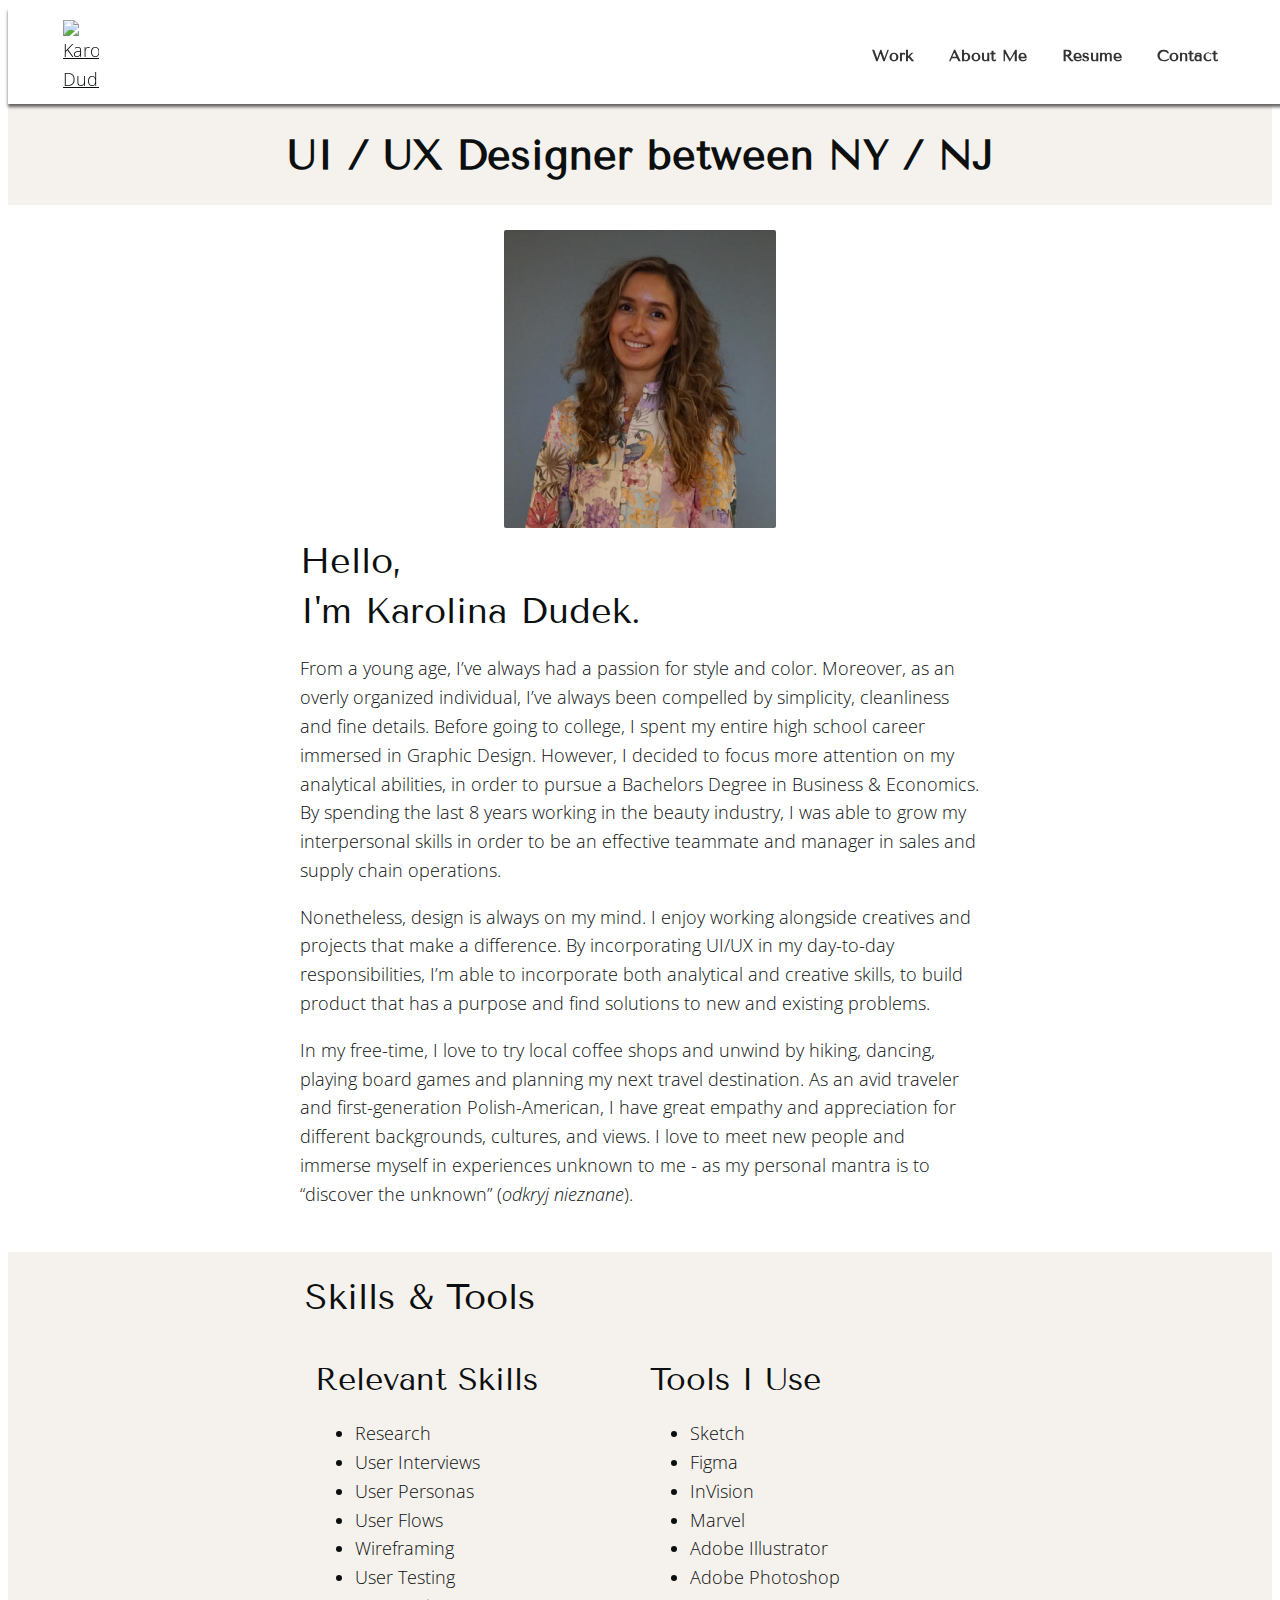
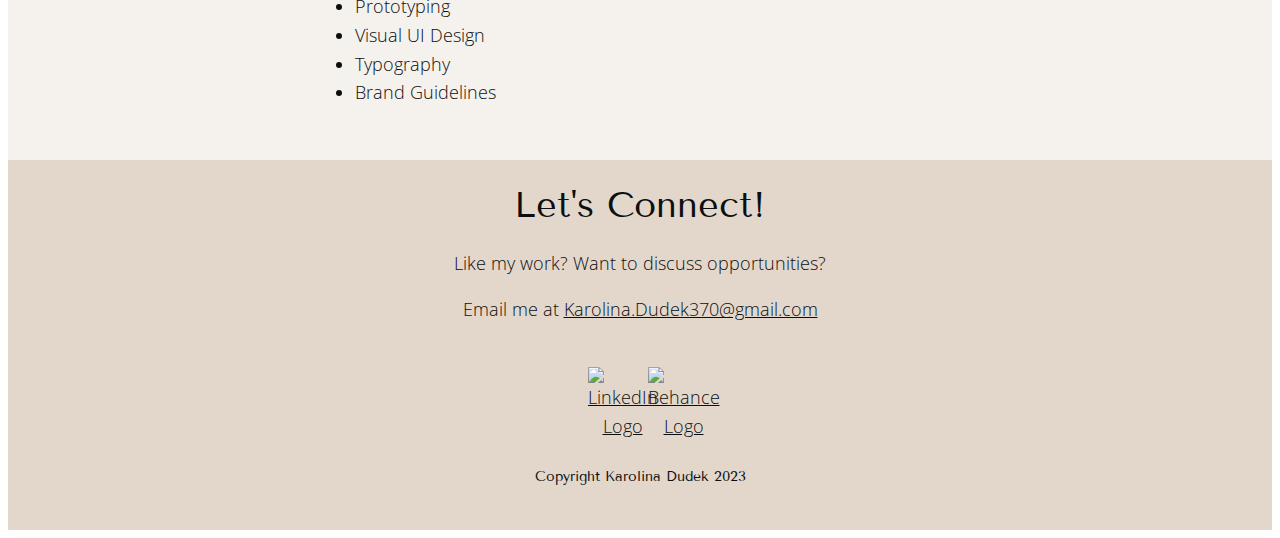
==== commit 56f1c0f8: "update about" ====
--- a/about.html
+++ b/about.html
@@ -26,7 +26,7 @@
           <ul class="navigation">
             <li><a href="index.html#work">Work</a></li>
             <li><a href="about.html">About Me</a></li>
-            <li><a href="files/resume.pdf">Resume</a></li>
+            <li><a href="files/karolinadudek_resume.pdf" target="_blank">Resume</a></li>
             <li><a href="#contact" onclick="menuToggle()">Contact</a></li>
             <li><a href="javascript:void(0);" class="icon" onclick="menuToggle()"><i class="fas fa-bars"></i></a></li>
           </ul>
@@ -38,23 +38,38 @@
   <main>
     <div id="hero">
       <div class="container">
-        <h1>UI/UX Designer between NY / NJ</h1>
+        <h1>UI / UX Designer between NY / NJ</h1>
       </div>
     </div>
 
     <div id="about-page">
       <div class="container">
         <div class="row">
-          <div class="col-md-6">
+          <div class="about-width">
             <div>
-              <h2>Hello, I’m Karolina Dudek</h2>
+              <div class="img-wrapper" style="text-align:center">
+                <picture>
+                  <source srcset="img/profile_mobile.jpg" media="(max-width:767px)">
+                  <img src="img/profile_desktop.jpg" alt="Profile Image">
+                </picture>
+              </div>
+
+              <div class="title-wrapper">
+
+
+                <div class="name-wrapper">
+                  <h2>Hello, </h2>
+                  <h2>I'm Karolina Dudek.</h2>
+                </div>
+
+              </div>
               <p>
                 From a young age, I’ve always had a passion for style and color. Moreover, as an overly organized individual, I’ve always been compelled by simplicity, cleanliness and fine details. Before going to college, I spent my entire high
                 school
                 career
-                immersed in Graphic Design. However, I decided to focus more attention on my analytical abilities, in order to pursue a Bachelors Degree in Business & Economics. By spending the last 6 years working in the beauty industry, I was
+                immersed in Graphic Design. However, I decided to focus more attention on my analytical abilities, in order to pursue a Bachelors Degree in Business & Economics. By spending the last 8 years working in the beauty industry, I was
                 able to
-                grow my interpersonal skills in order to be an effective teammate and manager in sales.
+                grow my interpersonal skills in order to be an effective teammate and manager in sales and supply chain operations.
               </p>
               <p>
                 Nonetheless, design is always on my mind. I enjoy working alongside creatives and projects that make a difference. By incorporating UI/UX in my day-to-day responsibilities, I’m able to incorporate both analytical and creative
@@ -62,53 +77,47 @@
                 build product that has a purpose and find solutions to new and existing problems.
               </p>
               <p>
-                In my free-time, I love to try local coffee shops and unwind by hiking, dancing, playing board games and planning my next travel destination. As an avid traveler and first- generation Polish-American, I have great empathy
+                In my free-time, I love to try local coffee shops and unwind by hiking, dancing, playing board games and planning my next travel destination. As an avid traveler and first-generation Polish-American, I have great empathy
                 and
-                appreciation for different backgrounds, cultures, and views. I love to meet new people and immerse myself in experiences unknown to me - as my personal mantra is to “discover the unknown” (odkryj nieznane).
+                appreciation for different backgrounds, cultures, and views. I love to meet new people and immerse myself in experiences unknown to me - as my personal mantra is to “discover the unknown” (<i>odkryj nieznane</i>).
               </p>
             </div>
           </div>
 
-          <div class="pro-pic">
-            <div class="col-md-6">
-              <div>
-                <picture>
-                  <source srcset="img/profile_mobile.jpg" media="(max-width:767px)">
-                  <img src="img/profile_desktop.jpg" alt="Profile Image">
-                </picture>
-              </div>
-            </div>
-          </div>
         </div>
       </div>
     </div>
     <div id="skills">
       <div class="container">
-        <h2>Skills & Tools</h2>
-        <div class="row">
-          <div class="col-md-6">
-            <h3>Skills</h3>
-            <ul>
-              <li>Research</li>
-              <li>User Interviews</li>
-              <li>User Personas</li>
-              <li>User Flows</li>
-              <li>Wireframing</li>
-              <li>User Testing</li>
-              <li>Prototyping</li>
-              <li>Visual UI Design</li>
-              <li>Typography</li>
-              <li>Brand Guidelines</li>
-            </ul>
-          </div>
-          <div class="col-md-6">
-            <h3>Tools</h3>
-            <ul>
-              <li>Sketch</li>
-              <li>InVision</li>
-              <li>Marvel</li>
-              <li>Adobe Photoshop</li>
-            </ul>
+        <div class="container maxWidth" style="max-width: 700px;">
+          <h2>Skills & Tools</h2>
+          <div class="row">
+            <div class="col-md-6">
+              <h3>Relevant Skills</h3>
+              <ul>
+                <li>Research</li>
+                <li>User Interviews</li>
+                <li>User Personas</li>
+                <li>User Flows</li>
+                <li>Wireframing</li>
+                <li>User Testing</li>
+                <li>Prototyping</li>
+                <li>Visual UI Design</li>
+                <li>Typography</li>
+                <li>Brand Guidelines</li>
+              </ul>
+            </div>
+            <div class="col-md-6">
+              <h3>Tools I Use</h3>
+              <ul>
+                <li>Sketch</li>
+                <li>Figma</li>
+                <li>InVision</li>
+                <li>Marvel</li>
+                <li>Adobe Illustrator</li>
+                <li>Adobe Photoshop</li>
+              </ul>
+            </div>
           </div>
         </div>
       </div>
@@ -118,28 +127,25 @@
     <div class="container">
       <h2> Let's Connect!</h2>
       <p>
-        Do you like my work and want to discuss opportunities?
+        Like my work? Want to discuss opportunities?
       </p>
       <p>
-        Please reach out. Skype me at <a href="skype:live:.cid.5298671feeb4a166" class"contact-link">Karolina Dudek</a>.
+        Email me at <a href="mailto:karolina.dudek370@gmail.com">Karolina.Dudek370@gmail.com</a>
       </p>
-      <p>Prefer sending an email?</p>
-      <div>
-        <a href="mailto:karolina.dudek370@gmail.com" class="button-contact">Email me</a>
-      </div>
+
 
       <div>
         <p>
           <!--Social Media Layout and Placeholders-->
           <a href="https://www.linkedin.com/in/karolinadudek370/" class="button-social">
-            <img src="img/social/linkedin.svg">
+            <img src="img/social/linkedin.svg" alt="LinkedIn Logo">
           </a>
           <a href="https://www.behance.net/karolinadudek2" class="button-social">
-            <img src="img/social/behance.svg">
+            <img src="img/social/behance.svg" alt="Behance Logo">
           </a>
         </p>
       </div>
-      <h5>Copyright Karolina Dudek 2021</h5>
+      <h5>Copyright Karolina Dudek 2023</h5>
     </div>
   </footer>
   <script src="https://code.jquery.com/jquery-3.6.0.min.js" integrity="sha256-/xUj+3OJU5yExlq6GSYGSHk7tPXikynS7ogEvDej/m4=" crossorigin="anonymous"></script>
--- a/css/style.css
+++ b/css/style.css
@@ -3,647 +3,816 @@
 Primary Color (Black): #0c0f0f;
 Primary Color (Dark Gray): 333333;
 Primary Color (White): ffffff;
-Secondary Color (Light Beige):
+Secondary Color (Light Beige):f5f1ed
 Secondary Color (D.Beige): E3D7CC;
 Secondary Color (Gray): 837E7A;
 */
 * {
-  box-sizing: border-box;
+	box-sizing: border-box;
+}
+
+h1,
+h2,
+h3,
+h4 {
+	margin: 0;
 }
 
 header {
-  background-color: #ffffff;
-  box-shadow: 0px 3px 3px 0px rgba(50, 50, 50, 0.75);
-  position: fixed;
-  width: 100%;
-  padding: 10px 0 4px;
-  z-index: 1;
-}
-.navtoggle, .navtoggle.responsive {
-  position: relative;
+	background-color: #ffffff;
+	color: transparent;
+	box-shadow: 0px 3px 3px 0px rgba(50, 50, 50, 0.75);
+	position: fixed;
+	width: 100%;
+	padding: 10px 0 4px;
+	z-index: 1;
+}
+
+.navtoggle,
+.navtoggle.responsive {
+	position: relative;
 }
 
 body {
-  background-color: #ffffff;
-  font-family: 'Open Sans', sans-serif;
-  font-size: 16px;
-  /* Sets the font size to 16px */
-  font-weight: 300;
-  /* Sets the font weight to 300 */
-  line-height: 1.6;
-  /* Sets the line-height to 1.6 * the font-size */
-  color: #0c0f0f;
-}
-
-h1, h2, h3, h4, h5 {
-  line-height: 1.4;
+	background-color: #ffffff;
+	font-family: 'Open Sans', sans-serif;
+	font-size: 16px;
+	/* Sets the font size to 16px */
+	font-weight: 300;
+	/* Sets the font weight to 300 */
+	line-height: 1.6;
+	/* Sets the line-height to 1.6 * the font-size */
+	color: #0c0f0f;
+}
+
+h1,
+h2,
+h3,
+h4,
+h5 {
+	line-height: 1.4;
 }
 
 h1 {
-  font-family: 'Tenor Sans', sans-serif;
-  font-size: 2.25em;
-  font-weight: 700;
-  text-align: center;
-  /* Centers text */
+	font-family: 'Tenor Sans', sans-serif;
+	font-size: 2.25em;
+	font-weight: 700;
+	text-align: center;
+	/* Centers text */
 }
 
 h2 {
-  font-family: 'Tenor Sans', sans-serif;
-  font-size: 2em;
-  font-weight: 300;
-  margin-top: 25px;
+	font-family: 'Tenor Sans', sans-serif;
+	font-size: 2em;
+	font-weight: 300;
+	/* margin-top: 25px; */
 }
 
 h3 {
-  font-family: 'Tenor Sans', sans-serif;
-  font-size: 1.75em;
-  font-weight: 400;
-  margin-bottom: 2px;
+	font-family: 'Tenor Sans', sans-serif;
+	font-size: 1.75em;
+	font-weight: 400;
+	/* margin-bottom: 2px; */
 }
 
 h4 {
-  font-size: 1.35em;
-  font-weight: 400;
+	font-size: 1.35em;
+	font-weight: 400;
 }
 
 h5 {
-  font-family: 'Tenor Sans', sans-serif;
-  font-size: 0.75em;
-  font-weight: 300;
+	font-family: 'Tenor Sans', sans-serif;
+	font-size: 0.75em;
+	font-weight: 300;
 }
 
 main {
-  padding-top: 72px;
-}
-
+	padding-top: 72px;
+}
 
 img {
-  width: 100%;
+	width: 100%;
+}
+
+span {
+  padding-top: 10px;
 }
 
 .icon:hover {
-  color: #837E7A;
-  border: none;
+	color: #837e7a;
+	background-color: transparent;
+	border: none;
 }
 
 .icon:hover,
-.icon:focus{
-  color: #E3D7CC;
-  border: none;
+.icon:focus {
+	fill: #e3d7cc;
+	border: none;
 }
 
 .logo-link-wrapper:hover {
-  border: none;
-}
-
+	border: none;
+}
 
 a {
-  color: #0c0f0f;
-  text-decoration: underline;
-  transition: 0.2s opacity;
+	color: #0c0f0f;
+	background-color: transparent;
+	text-decoration: underline;
+	transition: 0.2s opacity;
 }
 
 a:hover {
-  color: #ffffff;
-  transition: 0.2s opacity;
-  /* Underlining when hovering over a link */
+	color: #ffffff;
+	transition: 0.2s opacity;
+	/* Underlining when hovering over a link */
 }
 
 a:active {
-  /* selected link */
-  color: #E3D7CC;
+	/* selected link */
+	color: #e3d7cc;
+	background-color: transparent;
 }
 
 a:hover,
 a:focus {
-  color: #837E7A;
-  border: 2px;
-  border-style: solid;
-  border-color: #f5f1ed;
-  border-radius: 3px;
-  transition: 0.2s opacity;
+	color: #837e7a;
+	background-color: transparent;
+	border: 2px;
+	border-style: solid;
+	border-color: #f5f1ed;
+	border-radius: 3px;
+	transition: 0.2s opacity;
 }
 
 .project-link {
-  color: #0800ff;
-  text-decoration: underline;
+	color: #0800ff;
+	background-color: transparent;
+	text-decoration: underline;
 }
 
 .project-link:hover {
-  color: #837E7A;
-}
-
+	color: #837e7a;
+	background-color: transparent;
+}
 
 .button {
-  display: inline-block;
-  text-decoration: underline
-  color: #333333;
-  font-weight: 400;
-  padding:2px;
-  border-radius: 3px;
-  border-bottom: 2px solid #ffffff;
-  transition: 0.2s opacity;
+	display: inline-block;
+	text-decoration: underline;
+	color: #333333;
+	background-color: transparent;
+	font-weight: 400;
+	padding: 2px;
+	border-radius: 3px;
+	border-bottom: 2px solid #ffffff;
+	transition: 0.2s opacity;
 }
 
 .button:hover {
-  color: #837E7A;
-  text-decoration: none;
-  border: 2px;
-  border-style: solid;
-  border-color: #f5f1ed;
-  border-radius: 3px;
-  transition: all 400ms;
-  transform: scale(1.05);
+	color: #837e7a;
+	background-color: transparent;
+	text-decoration: none;
+	border: 2px;
+	border-style: solid;
+	border-color: #f5f1ed;
+	border-radius: 3px;
+	transition: all 400ms;
+	transform: scale(1.05);
 }
 
 .button-contact {
-  margin-top: 15px;
-  background-color: #0c0f0f; opacity: 0.8;
-  color: #ffffff;
-  text-decoration: none;
-  text-transform: uppercase;
-  font-weight: 400;
-  padding: 10px;
-  border-radius: 3px;
-  transition: 0.2s opacity;
+	margin-top: 15px;
+	background-color: #0c0f0f;
+	opacity: 0.8;
+	color: #ffffff;
+	text-decoration: none;
+	text-transform: uppercase;
+	font-weight: 400;
+	padding: 10px;
+	border-radius: 3px;
+	transition: 0.2s opacity;
 }
 
 .button-contact:hover {
-  opacity: 0.8;
-  background-color: #ffffff;
-  color: #0c0f0f;
-  border: 2px solid #837E7A;
+	opacity: 0.8;
+	background-color: #ffffff;
+	color: #0c0f0f;
+	border: 2px solid #837e7a;
 }
 
 .button-social {
-  margin-top: 20px;
-  border: none;
-  display: inline-block;
-  position: relative;
-  width: 20%;
+	margin-top: 20px;
+  padding:5px;
+	border: none;
+	display: inline-block;
+	position: relative;
+	max-width: 55px;
 }
 
 .button-social:hover {
-  border: none;
-  display: inline-block;
-  width: 25%;
+	border: none;
+	display: inline-block;
+	max-width: 65px;
 }
 
 .button-resume {
-  background-color: #333333;
-  color: #ffffff;
-  text-decoration: none;
-  text-transform: uppercase;
-  font-weight: 400;
-  padding: 14px;
-  border-radius: 3px;
-  border-bottom: 2px solid #333333;
-  transition: 0.2s opacity;
+	background-color: #333333;
+	color: #ffffff;
+	text-decoration: none;
+	text-transform: uppercase;
+	font-weight: 400;
+	padding: 14px;
+	border-radius: 3px;
+	border-bottom: 2px solid #333333;
+	transition: 0.2s opacity;
 }
 
 .button-resume:hover {
-  opacity: 0.8;
-  background-color: #E3D7CC;
-  color: #333333;
-  border: 2px solid #E3D7CC;
+	opacity: 0.8;
+	background-color: #e3d7cc;
+	color: #333333;
+	border: 2px solid #e3d7cc;
 }
 
 /* Main Animation */
 .girl-illustration {
-  display: block;
-  margin: auto;
-  width: 100%;
-  max-width: 550px;
-  height: auto;
+	display: block;
+	margin: auto;
+	width: 100%;
+	max-width: 550px;
+	height: auto;
 }
 
 /* Leaf Animation */
 @keyframes leaf-sway1 {
-  0% {transform:rotate(0deg)translate(0,0px);}
-  50% {transform:rotate(1deg)translate(20px,-20px);}
-  100% {transform:rotate(-1deg)translate(15px,10px);}
+	0% {
+		transform: rotate(0deg) translate(0px, 0px);
+	}
+
+	50% {
+		transform: rotate(1deg) translate(20px, -20px);
+	}
+
+	100% {
+		transform: rotate(-1deg) translate(15px, 10px);
+	}
 }
 
 #path358 {
-  animation: leaf-sway1 5s ease-in-out infinite alternate;
+	animation: leaf-sway1 5s ease-in-out infinite alternate;
 }
 
 #path356 {
-  animation: leaf-sway1 5s ease-in-out infinite alternate;
+	animation: leaf-sway1 5s ease-in-out infinite alternate;
 }
 
 @keyframes leaf-sway2 {
-  0% {transform:rotate(0deg)translate(0,0);}
-  100% {transform:rotate(.5deg)translate(10px,0);}
+	0% {
+		transform: rotate(0deg) translate(0px, 0px);
+	}
+
+	100% {
+		transform: rotate(0.5deg) translate(10px, 0px);
+	}
 }
 
 #path344 {
-  animation: leaf-sway2 5s ease-in-out infinite alternate;
+	animation: leaf-sway2 5s ease-in-out infinite alternate;
 }
 
 #path346 {
-  animation: leaf-sway2 5s ease-in-out infinite alternate;
+	animation: leaf-sway2 5s ease-in-out infinite alternate;
 }
 
 @keyframes leaf-slide1 {
-  0% {transform:rotate(0deg)translate(0px,0);}
-  50% {transform:rotate(0deg)translate(30,0px);}
-  100% {transform:rotate(1deg)translate(40,0px);}
+	0% {
+		transform: rotate(0deg) translate(0px, 0px);
+	}
+
+	50% {
+		transform: rotate(0deg) translate(30px, 0px);
+	}
+
+	100% {
+		transform: rotate(1deg) translate(40px, 0px);
+	}
 }
 
 #path360 {
-animation: leaf-slide1 8s ease-in-out infinite alternate; linear;
-}
+	animation: leaf-slide1 8s ease-in-out infinite alternate;
+}
+
 #path362 {
-animation: leaf-slide1 8s ease-in-out infinite alternate; linear;
+	animation: leaf-slide1 8s ease-in-out infinite alternate;
 }
 
 @keyframes leaf-slide2 {
-  0% {transform:rotate(0deg)translate(0px,0);}
-  50% {transform:rotate(0deg)translate(30px,0);}
-  100% {transform:rotate(0deg)translate(10px,0);}
+	0% {
+		transform: rotate(0deg) translate(0px, 0px);
+	}
+
+	50% {
+		transform: rotate(0deg) translate(30px, 0px);
+	}
+
+	100% {
+		transform: rotate(0deg) translate(10px, 0px);
+	}
 }
 
 #path348 {
-animation: leaf-slide2 5s ease-in-out infinite alternate; linear;
-}
+	animation: leaf-slide2 5s ease-in-out infinite alternate;
+}
+
 #path350 {
-animation: leaf-slide2 5s ease-in-out infinite alternate; linear;
+	animation: leaf-slide2 5s ease-in-out infinite alternate;
 }
 
 @keyframes palm-slide1 {
-  0% {transform:rotate(0deg)translate(0px,0);}
-  50% {transform:rotate(0deg)translate(30,0px);}
-  100% {transform:rotate(0deg)translate(60px,0px);}
+	0% {
+		transform: rotate(0deg) translate(0px, 0px);
+	}
+
+	50% {
+		transform: rotate(0deg) translate(30px, 0px);
+	}
+
+	100% {
+		transform: rotate(0deg) translate(60px, 0px);
+	}
 }
 
 #path352 {
-animation: palm-slide1 7s ease-in-out infinite alternate; linear;
-}
+	animation: palm-slide1 7s ease-in-out infinite alternate;
+}
+
 #path354 {
-animation: palm-slide1 7s ease-in-out infinite alternate; linear;
+	animation: palm-slide1 7s ease-in-out infinite alternate;
 }
 
 @keyframes palm-slide2 {
-  0% {transform:rotate(0deg)translate(0,0);}
-  50% {transform:rotate(0deg)translate(-30px,0);}
-  100% {transform:rotate(0deg)translate(60px,0);}
+	0% {
+		transform: rotate(0deg) translate(0px, 0px);
+	}
+
+	50% {
+		transform: rotate(0deg) translate(-30px, 0px);
+	}
+
+	100% {
+		transform: rotate(0deg) translate(60px, 0px);
+	}
 }
 
 #path364 {
-animation: palm-slide2 7s ease-in-out infinite alternate; linear;
-}
+	animation: palm-slide2 7s ease-in-out infinite alternate;
+}
+
 #path366 {
-animation: palm-slide2 7s ease-in-out infinite alternate; linear;
-}
-
+	animation: palm-slide2 7s ease-in-out infinite alternate;
+}
 
 /* Lightbulb Animation */
 @keyframes color-change {
-  from {fill: #fcd277}
-  to {fill: #ffffff}
+	from {
+		fill: #fcd277;
+	}
+
+	to {
+		fill: #ffffff;
+	}
 }
 
 #path302 {
-  animation: 4s color-change infinite alternate;linear;
+	animation: 4s color-change infinite alternate;
 }
 
 /* Lightbulb Rays Animation */
 @keyframes color-change-rays {
-  from {fill: #fcd277}
-  to {fill: #ddd6ef}
+	from {
+		fill: #fcd277;
+	}
+
+	to {
+		fill: #ddd6ef;
+	}
 }
 
 #path332 {
-  animation: 4s color-change-rays infinite alternate;linear;
-}
+	animation: 4s color-change-rays infinite alternate;
+}
+
 #path330 {
-  animation: 4s color-change-rays infinite alternate;linear;
-}
+	animation: 4s color-change-rays infinite alternate;
+}
+
 #path328 {
-  animation: 4s color-change-rays infinite alternate;linear;
-}
+	animation: 4s color-change-rays infinite alternate;
+}
+
 #path326 {
-  animation: 4s color-change-rays infinite alternate;linear;
-}
+	animation: 4s color-change-rays infinite alternate;
+}
+
 #path324 {
-  animation: 4s color-change-rays infinite alternate;linear;
-}
+	animation: 4s color-change-rays infinite alternate;
+}
+
 #path322 {
-  animation: 4s color-change-rays infinite alternate;linear;
-}
+	animation: 4s color-change-rays infinite alternate;
+}
+
 #path320 {
-  animation: 4s color-change-rays infinite alternate;linear;
-}
+	animation: 4s color-change-rays infinite alternate;
+}
+
 #path304 {
-  animation: 4s color-change-rays infinite alternate;linear;
-}
+	animation: 4s color-change-rays infinite alternate;
+}
+
 #path306 {
-  animation: 4s color-change-rays infinite alternate;linear;
-}
+	animation: 4s color-change-rays infinite alternate;
+}
+
 #path308 {
-  animation: 4s color-change-rays infinite alternate;linear;
-}
+	animation: 4s color-change-rays infinite alternate;
+}
+
 #path310 {
-  animation: 4s color-change-rays infinite alternate;linear;
-}
+	animation: 4s color-change-rays infinite alternate;
+}
+
 #path312 {
-  animation: 4s color-change-rays infinite alternate;linear;
-}
+	animation: 4s color-change-rays infinite alternate;
+}
+
 #path314 {
-  animation: 4s color-change-rays infinite alternate;linear;
-}
+	animation: 4s color-change-rays infinite alternate;
+}
+
 #path316 {
-  animation: 4s color-change-rays infinite alternate;linear;
-}
+	animation: 4s color-change-rays infinite alternate;
+}
+
 #path318 {
-  animation: 4s color-change-rays infinite alternate;linear;
+	animation: 4s color-change-rays infinite alternate;
 }
 
 /* Stars Animation */
 @keyframes star-move1 {
-  from {fill: #8076C2; transform: translate(0px,50px);}
-  to {fill:#ffffff; transform: translate(-150px, 100px);}
+	from {
+		fill: #8076c2;
+		transform: translate(0px, 50px);
+	}
+
+	to {
+		fill: #ffffff;
+		transform: translate(-150px, 100px);
+	}
 }
 
 #path584 {
-  animation: 3s star-move1 infinite alternate ease-out;
+	animation: 3s star-move1 infinite alternate ease-out;
 }
 
 @keyframes star-move2 {
-  from {fill: #8076C2; transform: translate(0px,100px);}
-  to {fill:#ffffff; transform: translate(-50px, 50px);}
+	from {
+		fill: #8076c2;
+		transform: translate(0px, 100px);
+	}
+
+	to {
+		fill: #ffffff;
+		transform: translate(-50px, 50px);
+	}
 }
 
 #path586 {
-  animation: 2s star-move2 infinite alternate ease-out;
+	animation: 2s star-move2 infinite alternate ease-out;
 }
 
 @keyframes star-move3 {
-  from {fill: #8076C2; transform: translate(0px,100px);}
-  to {fill:#DDD6EF; transform: translate(-50px, 25px);}
+	from {
+		fill: #8076c2;
+		transform: translate(0px, 100px);
+	}
+
+	to {
+		fill: #ddd6ef;
+		transform: translate(-50px, 25px);
+	}
 }
 
 #path580 {
-  animation: 3.5s star-move3 infinite alternate ease-out;
+	animation: 3.5s star-move3 infinite alternate ease-out;
 }
 
 @keyframes star-move4 {
-  from {fill: #8076C2; transform: translate(0px,100px);}
-  to {fill:#ffffff; transform: translate(50px, 200px);}
+	from {
+		fill: #8076c2;
+		transform: translate(0px, 100px);
+	}
+
+	to {
+		fill: #ffffff;
+		transform: translate(50px, 200px);
+	}
 }
 
 #path582 {
-  animation: 2.5s star-move4 infinite alternate ease-out;
-}
-
-
+	animation: 2.5s star-move4 infinite alternate ease-out;
+}
 
 /* Layout styling */
 .container {
-  padding: 0 15px;
+	padding: 0 15px;
 }
 
 .row {
-  margin: 25px 0;
-  /* 25px top and bottom, 0 left and right */
+	margin: 25px 0;
+	/* 25px top and bottom, 0 left and right */
 }
 
 #work row {
-  padding-bottom: 25px;
-  border-bottom: 2px solid #333333
+	padding-bottom: 25px;
+	border-bottom: 2px solid #333333;
 }
 
 #hero {
-  text-align: center;
-  /* Centers text */
-  background-color: #f5f1ed;
-  padding: 0 5px;
-  display: inline-block;
-  width: 100%;
+	text-align: center;
+	/* Centers text */
+	background-color: #f5f1ed;
+	padding: 40px 5px 20px;
+	display: inline-block;
+	width: 100%;
 }
 
 #profile {
-  text-align: center;
-  padding: 15px 20px;
-}
-
-
+	text-align: center;
+	padding: 15px 20px;
+}
 
 #skills {
-  background-color: #f5f1ed;
-  display: inline-block;
-  width: 100%;
-}
-
-
+	background-color: #f5f1ed;
+	display: inline-block;
+  margin: auto;
+	width: 100%;
+}
+
+#skills h2 {
+  margin-top: 20px;
+}
 
 /* Header & Navigation Styling */
 .logo {
-  max-width: 36px;
-}
-
-
-nav>ul {
-  list-style-type: none;
-  padding: 0;
-  margin: 0;
-}
-
-
-nav>ul>li>a {
-  padding: 0 15px;
-  font-family: 'Tenor Sans', sans-serif;
-  text-transform: none;
-  text-decoration: none;
-  font-weight: 600;
-  font-size: 14px
-  color: #333333;
-}
-
-nav>ul>li>a:hover {
-  color: #837E7A;
-  /* Underlining when hovering over a link */
-}
-
-nav>ul>li>a:active {
-  /* selected link */
-  color: #837E7A;
-}
-
-nav>ul>li>a:hover,
-nav>ul>li>a:focus {
-  color: #837E7A;
+	max-width: 36px;
+}
+
+nav > ul {
+	list-style-type: none;
+	padding: 0;
+	margin: 0;
+}
+
+nav > ul > li > a {
+	padding: 0 15px;
+	font-family: 'Tenor Sans', sans-serif;
+	text-transform: none;
+	text-decoration: none;
+	font-weight: 600;
+	font-size: 16px;
+	color: #333333;
+}
+
+nav > ul > li > a:hover {
+	color: #837e7a;
+	/* Underlining when hovering over a link */
+}
+
+nav > ul > li > a:active {
+	/* selected link */
+	color: #837e7a;
+}
+
+nav > ul > li > a:hover,
+nav > ul > li > a:focus {
+	color: #837e7a;
 }
 
 .navtoggle li:not(:last-child) {
-  display: none;
+	display: none;
 }
 
 .navtoggle li .icon {
-  position: absolute;
-  right: 0;
-  top: 2px;
-  font-size: 20px;
-  padding-top: 15px;
-  padding-right: 0;
+	position: absolute;
+	right: 0;
+	top: 2px;
+	font-size: 20px;
+	padding-top: 15px;
+	padding-right: 0;
 }
 
 /* navtoggle responsive */
 .navtoggle.responsive nav {
-  padding: 20px 0 0;
-  text-align: center;
-  font-size: 18px;
-  border-top: 1px solid #f5f1ed;
-}
-
-.navtoggle.responsive li  {
-  display: block;
-  padding: 10px 0;
+	padding: 20px 0 0;
+	text-align: center;
+	font-size: 18px;
+	border-top: 1px solid #f5f1ed;
+}
+
+.navtoggle.responsive li {
+	display: block;
+	padding: 10px 0;
 }
 
 .navtoggle.responsive li:last-child {
-  padding: 0 0 10px;
-}
-
-  .work-link-wrapper img{
-    border: 5px;
-    border-style: solid;
-    border-color: #E3D7CC;
-  }
-
-  .work-link-wrapper:hover img{
-    transition: all 800ms;
-    transform: scale(1.05);
-    padding:6px;
-    z-index: -1;
-  }
-
-[class*="col-"] {
-  float: left;
-  padding: 10px;
-}
-
-.pro-pic img{
-  display: inline-block;
-  padding: none;
-}
+	padding: 0 0 10px;
+}
+
+.work-link-wrapper img {
+	border: 5px;
+	border-style: solid;
+	border-color: #e3d7cc;
+}
+
+.work-link-wrapper:hover img {
+	transition: all 800ms;
+	transform: scale(1.05);
+	padding: 6px;
+	z-index: -1;
+}
+
+.project-body {
+  padding: 70px 10px;
+}
+
+[class*='col-'] {
+	float: left;
+	padding: 10px;
+}
+
 
 /* Footer Styling */
 footer {
-  text-align: center;
-  /* Centers text */
-  background-color: #E3D7CC;
-  padding: 20px 0;
-  display: inline-block;
-  width: 100%;
+	text-align: center;
+	/* Centers text */
+	background-color: #e3d7cc;
+	padding: 20px 0;
+	display: inline-block;
+	width: 100%;
+}
+
+/* ==============================
+Mobile devices (640px)
+================================= */
+@media only screen and (max-width: 640px) {
+	.project-title {
+		margin-top: 0;
+	}
+	.project-desc {
+		margin-bottom: 30px;
+	}
+	.project-wrapper {
+		height: 100%;
+		display: inline-block;
+	}
+	.border {
+		border: 1px solid #f5f1ed;
+	}
+  h1 {
+    font-size: 2em;
+  }
+
+
+  .button-social {
+  	margin-top: 20px;
+    padding:2px;
+  	border: none;
+  	display: inline-block;
+  	position: relative;
+  	max-width: 35px;
+  }
+
+  .button-social:hover {
+  	border: none;
+  	display: inline-block;
+  	width: 36px;
+  }
 }
 
 /* ==============================
 Medium devices (640px and larger)
 ================================= */
 @media only screen and (min-width: 641px) {
-  header {
-    text-align: unset;
-    padding: 12px 0 10px;
-  }
-
-  nav {
-    width: auto;
-    float: right;
-    margin-top: 2px;
-  }
-
-  nav > ul {
-    margin: 1em 0;
-  }
-
-  nav > ul > li {
-    display: inline-block;
-  }
-
-  .navtoggle li:not(:last-child) {
-    display: inline-block;
-  }
-  .navtoggle li:last-child {
-    display: none;
-  }
-
-  main {
-    padding-top: 80px;
-  }
-
-  body {
-    font-size: 18px;
-  }
-
-  #hero span {
-    display: block;
-  }
-
-  .pro-pic img{
-    display: inline-block;
-    border-radius: 10px;
-    padding-top: 110px;
-  }
-
-  .col-md-6 {
-    width: 50%;
-  }
-
-  .row::after {
-    content: "";
-    clear: both;
-    display: table;
-  }
-
-
-  #about-page h3 {
-    margin-top: 0;
-  }
-}
-
-.button-social {
-  margin-top: 20px;
-  padding: 5px;
-  border: none;
-  display: inline-block;
-  position: relative;
-  width: 5%;
-}
-
-.button-social:hover {
-  border: none;
-  display: inline-block;
-  width: 6%;
-  color: #E3D7CC;
-}
+	h1 {
+		font-size: 2.15em;
+	}
+	header {
+		text-align: unset;
+		padding: 12px 0 10px;
+	}
+
+	nav {
+		width: auto;
+		float: right;
+		margin-top: 2px;
+	}
+
+	nav > ul {
+		margin: 1em 0;
+	}
+
+	nav > ul > li {
+		display: inline-block;
+	}
+
+	.navtoggle li:not(:last-child) {
+		display: inline-block;
+	}
+
+	.navtoggle li:last-child {
+		display: none;
+	}
+
+	main {
+		padding-top: 80px;
+	}
+
+	body {
+		font-size: 18px;
+	}
+
+	#hero span {
+		display: block;
+	}
+
+
+	.col-md-6 {
+		width: 50%;
+	}
+
+	.row::after {
+		content: '';
+		clear: both;
+		display: table;
+	}
+
+	#about-page h3 {
+		margin-top: 0;
+	}
+}
+
+
 
 /* ==============================
 Large devices (1024px or larger)
 ================================= */
 @media only screen and (min-width: 1024px) {
-  .col-lg-7 {
-    width: 60%;
-  }
-
-  .col-lg-5 {
-    width: 40%;
-  }
-
-  .container {
-    max-width: 1200px;
-    margin-left: auto;
-    margin-right: auto;
-  }
-}
-
-.logo-link-wrapper img{
-  transition: all 500ms;
-  border: none;
+	h1 {
+		font-size: 2.25em;
+	}
+	.col-lg-7 {
+		width: 60%;
+	}
+
+	.col-lg-5 {
+		width: 40%;
+	}
+
+	.container {
+		max-width: 1200px;
+		margin-left: auto;
+		margin-right: auto;
+	}
+}
+
+.logo-link-wrapper img {
+	transition: all 500ms;
+	border: none;
 }
 
 .logo-link-wrapper:hover img {
-  transition: all 500ms;
-  transform: scale(1.1);
-}
+	transition: all 500ms;
+	transform: scale(1.1);
+}
+
+.title-wrapper {
+	display: flex;
+	flex-direction: row;
+}
+
+.name-wrapper h2 {
+	margin: 0;
+}
+
+.img-wrapper {
+}
+.img-wrapper img {
+	width: 40%;
+  text-align: center;
+  border-radius: 2px;
+}
+
+.about-width {
+	max-width: 680px;
+	margin: auto;
+}
